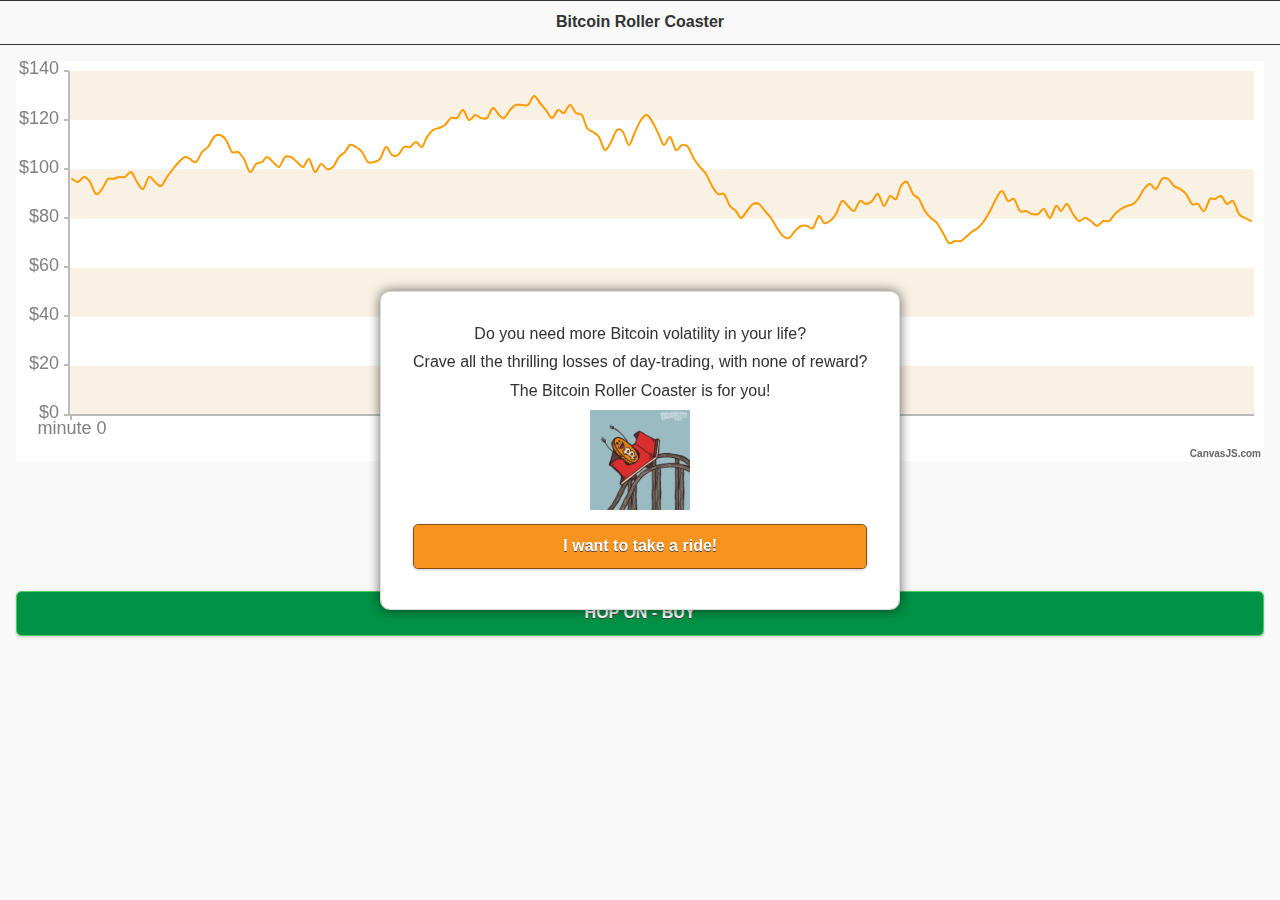
==== index.html @ 0eaff118 "Trying fixes for the page refresh bug" ====
<!DOCTYPE HTML>
<html>
<head>
    <meta charset="utf-8"/>
    <title>Bitcoin Roller Coaster</title>
    <meta name="viewport" content="width=device-width, initial-scale=1">
</head>

<body>

<div data-role="page" id="mainPage">

    <div data-role="header" data-theme="e">
        <h1>Bitcoin Roller Coaster</h1>
    </div>

    <div data-role="main" class="ui-content">
        <div id="chartContainer" style="height: 400px; width: 100%;">
        </div>

        <div id="texts" class="ui-content">
            <p style="text-align:center">
                <font color="gray"><i>You own: </i></font>
                    <font color="green"><strong id="dollars" color="">10000.00 USD</strong></font>
                    <font color="orange"><i id="bitcoins">100.00 BTC</i></font>
            </p>

            <p style="text-align:center">
                <font color="green" id="timeLeft">1000</font> minutes left to trade!
            </p>
        </div>

        <button id="start" data-theme="c">HOP ON - BUY</button>
        <button id="stop" data-theme="b">GET OFF - SELL</button>

        <!--<form class="full-width-slider" id="sliderParent">-->
            <!--<label for="speedSlider" class="ui-hidden-accessible">Speed:</label>-->
            <!--<input type="range" id="speedSlider" data-track-theme="a" data-theme="a" min="1" max="75" value="1">-->
        <!--</form>-->

        <!-- "Popup" intro page - must be on the same page to work in the popup context -->
        <div id="introPage" data-role="popup" data-inline="true" data-position-to="window" data-corners="true"
             data-shadow="true" data-iconshadow="true" class="ui-content" data-transition="slidedown"
             data-dismissible="false">

            <!--<div data-role="header" data-theme="e">-->
                <!--<h1>Welcome to the Bitcoin Roller Coaster!</h1>-->
            <!--</div>-->
            <!-- /header -->

            <div data-role="content" data-theme="d">
                <p style="text-align:center">
                    Do you need more Bitcoin volatility in your life?
                </p>
                <p style="text-align:center" >
                    Crave all the thrilling losses of day-trading, with none of reward?
                </p>
                <p style="text-align:center">
                    The Bitcoin Roller Coaster is for you!
                </p>
                <p style="text-align:center">
                    <img src="images/bitcoin-roller-coaster.gif" alt="To the moon!!! ┗(°0°)┛" height="100px" width="100px" >
                </p>

                <!--<a href="" data-rel="button" data-role="button" data-inline="false" id="introCloseButton">I want to take a ride!</a>-->
                <button data-inline="false" id="introCloseButton">I want to take a ride!</button>
            </div>
            <!-- /content -->
        </div>

        <!-- "Popup" profit page - must be on the same page to work in the popup context -->
        <div id="profitPage" data-role="popup" data-inline="true" data-position-to="window" data-corners="true"
             data-shadow="true" data-iconshadow="true" class="ui-content" data-transition="slidedown"
             data-dismissible="false">

            <div data-role="header" data-theme="e">
                <h1>Profits!</h1>
            </div>
            <!-- /header -->

            <div data-role="content" data-theme="d">
                <p style="text-align:center" id="profit_container">
                    <font color="black" id="profit">0 BTC</font>
                </p>
                <!--<a href="" data-rel="back" data-role="button" data-inline="false" data-icon="back" id="profitCloseButton">I want to ride again!</a>-->
                <button data-inline="false" data-icon="back" id="profitCloseButton">I want to ride again!</button>
            </div>
            <!-- /content -->
        </div>

    </div>
</div>


<link rel="stylesheet" href="assets/jquery-mobile/jquery.mobile-1.4.2.css">
<link rel="stylesheet" href="assets/rollercoaster.css">
<!-- order matters - this css overwrites the previous one -->
<script src="assets/jquery-1.10.2.min.js"></script>
<script src="assets/jquery-mobile/jquery.mobile-1.4.2.min.js"></script>
<script src="assets/canvasjs-1.5.1/canvasjs.min.js"></script>
<!-- <script src="assets/jquery-2.1.1.min.js"></script> -->


<script type="text/javascript">

window.onload = function () {

    $.mobile.popup.prototype.options.history = false;

    var data; // array of dataPoints
    var xVal; // the x coordinate that datapoints will begin at
    var yVal; // the y coordinate that datapoints will begin at
    var updateInterval; // how frequently the chart will be updated (in milliseconds)
    var dataLength; // number of dataPoints visible at any point
    var pointColor; // the color of dataPoints on the chart
    var markerSize; // the size of dataPoints on the chart
    var gameTicks; //number of ticks the game should be played for, equivalent to game duration

    var bitcoins; // Capital in BTC
    var dollars; // Capital in USD
    var usd_per_btc; // How many USD will 1 BTC cost
    var btc_per_usd; // How many BTC will 1 USD cost

    var chart; // the CanvasJS chart

    var introPage = $("#introPage");
    var profitPage = $("#profitPage");

    CanvasJS.addColorSet("bitcoin_colors",
            [//colorSet Array
                "#FF9900"
            ]);

    function updateChart(count) {
        count = count || 1; // count is number of times loop runs to generate random dataPoints.

        var randomNum;
        for (var j = 0; j < count; j++) {
            randomNum = Math.round((Math.random() * 10) - 5);
            yVal = Math.max(yVal + randomNum, 0);
            data.push({
                x: xVal,
                y: yVal,
                color: pointColor,
                markerSize: markerSize
            });
            xVal++;
        }
        if (data.length > dataLength) {
            data.shift();
        }

        chart.render();

        pointColor = 'orange';
        markerSize = 1;
    }


    function exchangeWorth(amount, exchange_rate) {
        return amount * exchange_rate;
    }

    function updateHoldings() {
        if (bitcoins == 0) {
            bitcoins = dollars / usd_per_btc;
            dollars = 0;
        } else if (dollars == 0) {
            dollars = bitcoins * usd_per_btc;
            bitcoins = 0;
        }

        // $("#bitcoins").text(dps[dps.length-1].y)
        $("#bitcoins").text(bitcoins.toFixed(2) + " BTC");
        $("#dollars").text(dollars.toFixed(2) + " USD");
    }


    // Color conversions
    function componentToHex(c) {
        var hex = c.toString(16);
        return hex.length == 1 ? "0" + hex : hex;
    }

    function rgbToHex(r, g, b) {
        return "#" + componentToHex(r) + componentToHex(g) + componentToHex(b);
    }


    // Animations
    function animate(timeLeft) {
        updateChart();

        usd_per_btc = Math.max(data[data.length - 1].y, 0.0001); // dirty dirty hack to avoid infinity values
        btc_per_usd = 1 / usd_per_btc;


        var timeLeftColor = rgbToHex(255 * (1000 - timeLeft) / 1000, 255 * timeLeft / 1000, 0);
        var timeLeftSelector = $("#timeLeft");
        timeLeftSelector.text(timeLeft);
        timeLeftSelector.css('color', timeLeftColor);

        var chartContainer = $("#chartContainer");

        if (timeLeft > 0) {
            setTimeout(function () {
                animate(timeLeft - 1);
            }, updateInterval);
        } else {
            $("#profit").text((dollars + exchangeWorth(bitcoins, usd_per_btc) - 10000) + " USD"); //update profit
            profitPage.popup(); // inits the popup
            profitPage.popup("open"); // opens the popup
        }


    }

    $("#start").on("click", function () {
        pointColor = 'green';
        markerSize = 6;
        updateHoldings();
        $("#start").toggle();
        $("#stop").toggle();
        $("#dollars").toggle();
        $("#bitcoins").toggle();
    });

    $("#stop").on("click", function () {
        pointColor = 'red';
        markerSize = 6;
        updateHoldings();
        $("#start").toggle();
        $("#stop").toggle();
        $("#dollars").toggle();
        $("#bitcoins").toggle();
    });

    $("#introCloseButton").on("click", function () {
        introPage.popup("close");
        introPage.popup("close");
    });
    $("#profitCloseButton").on("click", function () {
        profitPage.popup("close");
//        profitPage.popup("close");
    });



    introPage.bind({
        popupafterclose: function (event, ui) {
            resetGame([], 300, 0, 100, 100, 200, 'orange', 2, 0, 10000, 100);
            startGame(gameTicks);
        }
    });
    profitPage.bind({
        popupafterclose: function (event, ui) {
            resetGame([], 300, 0, 100, 100, 200, 'orange', 2, 0, 10000, 100);
            startGame(gameTicks);
        }
    });

    function startGame(numTicks) {
        updateChart(dataLength);
        animate(numTicks);
    }

    function resetGame(dataParam, gameTicksParam, xValParam, yValParam, updateIntervalParam, dataLengthParam,
                       colorParam, markerSizeParam, bitcoinsParam, dollarsParam, usd_to_btcParam) {

        data = dataParam;
        gameTicks = gameTicksParam;
        xVal = xValParam;
        yVal = yValParam;
        updateInterval = updateIntervalParam;
        dataLength = dataLengthParam;
        pointColor = colorParam;
        markerSize = markerSizeParam;
        bitcoins = bitcoinsParam;
        dollars = dollarsParam;
        usd_per_btc = usd_to_btcParam;
        btc_per_usd = 1 / usd_per_btc;

        chart = new CanvasJS.Chart("chartContainer", {
//        title :{
//           text: "Bitcoin Rollercoaster"
//        },
            creditText: "",
            creditHref: "",
            colorSet: "bitcoin_colors",
            data: [
                {
                    type: "spline",
                    dataPoints: data,
                    toolTipContent: "${y}",
                    lineThickness: 2,
                    markerSize: 2
                }
            ],
            toolTip: {
                animationEnabled: false
            },
            axisX: {
                // title: "Minutes",
                // gridThickness: 1,
                tickLength: 5,
                // prefix: "test"
                interval: 100,
                prefix: "minute "
            },
            axisY: {
                interlacedColor: "#F8F1E4",
                tickLength: 5,
                prefix: "$",
                gridThickness: 0
            }
        });


        $("#stop").hide();
        $("#bitcoins").hide();
        $("#start").show();
        $("#dollars").show();
    }

    introPage.popup(); //inits the popup
    introPage.popup("open"); //opens the popup

    resetGame([], 300, 0, 100, 100, 200, 'orange', 2, 0, 10000, 100);
    updateChart(dataLength);
}
</script>

</body>
</html>
---- assets/rollercoaster.css ----
/*!
* jQuery Mobile 1.4.2
* Git HEAD hash: 9d9a42a27d0c693e8b5569c3a10d771916af5045 <> Date: Fri Feb 28 2014 17:32:01 UTC
* http://jquerymobile.com
*
* Copyright 2010, 2014 jQuery Foundation, Inc. and other contributors
* Released under the MIT license.
* http://jquery.org/license
*
*/

/* Globals */
/* Font
-----------------------------------------------------------------------------------------------------------*/
html {
    font-size: 100%;
}

body,
input,
select,
textarea,
button,
.ui-btn {
    font-size: 1em;
    line-height: 1.3;
    font-family: sans-serif /*{global-font-family}*/;
}

legend,
.ui-input-text input,
.ui-input-search input {
    color: inherit;
    text-shadow: inherit;
}

/* Form labels (overrides font-weight bold in bars, and mini font-size) */
.ui-mobile label,
div.ui-controlgroup-label {
    font-weight: normal;
    font-size: 16px;
}

/* Separators
-----------------------------------------------------------------------------------------------------------*/
/* Field contain separator (< 28em) */
.ui-field-contain {
    border-bottom-color: #828282;
    border-bottom-color: rgba(0, 0, 0, .15);
    border-bottom-width: 1px;
    border-bottom-style: solid;
}

/* Table opt-in classes: strokes between each row, and alternating row stripes */
/* Classes table-stroke and table-stripe are deprecated in 1.4. */
.table-stroke thead th,
.table-stripe thead th,
.table-stripe tbody tr:last-child {
    border-bottom: 1px solid #d6d6d6; /* non-RGBA fallback */
    border-bottom: 1px solid rgba(0, 0, 0, .1);
}

.table-stroke tbody th,
.table-stroke tbody td {
    border-bottom: 1px solid #e6e6e6; /* non-RGBA fallback  */
    border-bottom: 1px solid rgba(0, 0, 0, .05);
}

.table-stripe.table-stroke tbody tr:last-child th,
.table-stripe.table-stroke tbody tr:last-child td {
    border-bottom: 0;
}

.table-stripe tbody tr:nth-child(odd) td,
.table-stripe tbody tr:nth-child(odd) th {
    background-color: #eeeeee; /* non-RGBA fallback  */
    background-color: rgba(0, 0, 0, .04);
}

/* Buttons
-----------------------------------------------------------------------------------------------------------*/
.ui-btn,
label.ui-btn {
    font-weight: bold;
    border-width: 1px;
    border-style: solid;
}

.ui-btn:link {
    text-decoration: none !important;
}

.ui-btn-active {
    cursor: pointer;
}

/* Corner rounding
-----------------------------------------------------------------------------------------------------------*/
/* Class ui-btn-corner-all deprecated in 1.4 */
.ui-corner-all {
    -webkit-border-radius: .6em /*{global-radii-blocks}*/;
    border-radius: .6em /*{global-radii-blocks}*/;
}

/* Buttons */
.ui-btn-corner-all,
.ui-btn.ui-corner-all,
    /* Slider track */
.ui-slider-track.ui-corner-all,
    /* Flipswitch */
.ui-flipswitch.ui-corner-all,
    /* Count bubble */
.ui-li-count {
    -webkit-border-radius: .3125em /*{global-radii-buttons}*/;
    border-radius: .3125em /*{global-radii-buttons}*/;
}

/* Icon-only buttons */
.ui-btn-icon-notext.ui-btn-corner-all,
.ui-btn-icon-notext.ui-corner-all {
    -webkit-border-radius: 1em;
    border-radius: 1em;
}

/* Radius clip workaround for cleaning up corner trapping */
.ui-btn-corner-all,
.ui-corner-all {
    -webkit-background-clip: padding;
    background-clip: padding-box;
}

/* Popup arrow */
.ui-popup.ui-corner-all > .ui-popup-arrow-guide {
    left: .6em /*{global-radii-blocks}*/;
    right: .6em /*{global-radii-blocks}*/;
    top: .6em /*{global-radii-blocks}*/;
    bottom: .6em /*{global-radii-blocks}*/;
}

/* Shadow
-----------------------------------------------------------------------------------------------------------*/
.ui-shadow {
    -webkit-box-shadow: 0 1px 3px /*{global-box-shadow-size}*/ rgba(0, 0, 0, .2) /*{global-box-shadow-color}*/;
    -moz-box-shadow: 0 1px 3px /*{global-box-shadow-size}*/ rgba(0, 0, 0, .2) /*{global-box-shadow-color}*/;
    box-shadow: 0 1px 3px /*{global-box-shadow-size}*/ rgba(0, 0, 0, .2) /*{global-box-shadow-color}*/;
}

.ui-shadow-inset {
    -webkit-box-shadow: inset 0 1px 3px /*{global-box-shadow-size}*/ rgba(0, 0, 0, .2) /*{global-box-shadow-color}*/;
    -moz-box-shadow: inset 0 1px 3px /*{global-box-shadow-size}*/ rgba(0, 0, 0, .2) /*{global-box-shadow-color}*/;
    box-shadow: inset 0 1px 3px /*{global-box-shadow-size}*/ rgba(0, 0, 0, .2) /*{global-box-shadow-color}*/;
}

.ui-overlay-shadow {
    -webkit-box-shadow: 0 0 12px rgba(0, 0, 0, .6);
    -moz-box-shadow: 0 0 12px rgba(0, 0, 0, .6);
    box-shadow: 0 0 12px rgba(0, 0, 0, .6);
}

/* Icons
-----------------------------------------------------------------------------------------------------------*/
.ui-btn-icon-left:after,
.ui-btn-icon-right:after,
.ui-btn-icon-top:after,
.ui-btn-icon-bottom:after,
.ui-btn-icon-notext:after {
    background-color: #666666 /*{global-icon-color}*/;
    background-color: rgba(0, 0, 0, .3) /*{global-icon-disc}*/;
    background-position: center center;
    background-repeat: no-repeat;
    -webkit-border-radius: 1em;
    border-radius: 1em;
}

/* Alt icons */
.ui-alt-icon.ui-btn:after,
.ui-alt-icon .ui-btn:after,
html .ui-alt-icon.ui-checkbox-off:after,
html .ui-alt-icon.ui-radio-off:after,
html .ui-alt-icon .ui-checkbox-off:after,
html .ui-alt-icon .ui-radio-off:after {
    background-color: #666666 /*{global-icon-color}*/;
    background-color: rgba(0, 0, 0, .15);
}

/* No disc */
.ui-nodisc-icon.ui-btn:after,
.ui-nodisc-icon .ui-btn:after {
    background-color: transparent;
}

/* Icon shadow */
.ui-shadow-icon.ui-btn:after,
.ui-shadow-icon .ui-btn:after {
    -webkit-box-shadow: 0 1px 0 rgba(255, 255, 255, .3) /*{global-icon-shadow}*/;
    -moz-box-shadow: 0 1px 0 rgba(255, 255, 255, .3) /*{global-icon-shadow}*/;
    box-shadow: 0 1px 0 rgba(255, 255, 255, .3) /*{global-icon-shadow}*/;
}

/* Checkbox and radio */
.ui-btn.ui-checkbox-off:after,
.ui-btn.ui-checkbox-on:after,
.ui-btn.ui-radio-off:after,
.ui-btn.ui-radio-on:after {
    display: block;
    width: 18px;
    height: 18px;
    margin: -9px 2px 0 2px;
}

.ui-checkbox-off:after,
.ui-btn.ui-radio-off:after {
    filter: Alpha(Opacity=30);
    opacity: .3;
}

.ui-btn.ui-checkbox-off:after,
.ui-btn.ui-checkbox-on:after {
    -webkit-border-radius: .1875em;
    border-radius: .1875em;
}

.ui-radio .ui-btn.ui-radio-on:after {
    background-image: none;
    background-color: #fff;
    width: 8px;
    height: 8px;
    border-width: 5px;
    border-style: solid;
}

.ui-alt-icon.ui-btn.ui-radio-on:after,
.ui-alt-icon .ui-btn.ui-radio-on:after {
    background-color: #000;
}

/* Loader */
.ui-icon-loading {
    background: url("images/ajax-loader.gif");
    background-size: 2.875em 2.875em;
}

/* Swatches */
/* A
-----------------------------------------------------------------------------------------------------------*/
/* Bar: Toolbars, dividers, slider track */
.ui-bar-a,
.ui-page-theme-a .ui-bar-inherit,
html .ui-bar-a .ui-bar-inherit,
html .ui-body-a .ui-bar-inherit,
html body .ui-group-theme-a .ui-bar-inherit {
    background-color: #e9e9e9 /*{a-bar-background-color}*/;
    border-color: #dddddd /*{a-bar-border}*/;
    color: #333333 /*{a-bar-color}*/;
    text-shadow: 0 /*{a-bar-shadow-x}*/ 1px /*{a-bar-shadow-y}*/ 0 /*{a-bar-shadow-radius}*/ #eeeeee /*{a-bar-shadow-color}*/;
    font-weight: bold;
}

.ui-bar-a {
    border-width: 1px;
    border-style: solid;
}

/* Page and overlay */
.ui-overlay-a,
.ui-page-theme-a,
.ui-page-theme-a .ui-panel-wrapper {
    background-color: #f9f9f9 /*{a-page-background-color}*/;
    border-color: #bbbbbb /*{a-page-border}*/;
    color: #333333 /*{a-page-color}*/;
    text-shadow: 0 /*{a-page-shadow-x}*/ 1px /*{a-page-shadow-y}*/ 0 /*{a-page-shadow-radius}*/ #f3f3f3 /*{a-page-shadow-color}*/;
}

/* Body: Read-only lists, text inputs, collapsible content */
.ui-body-a,
.ui-page-theme-a .ui-body-inherit,
html .ui-bar-a .ui-body-inherit,
html .ui-body-a .ui-body-inherit,
html body .ui-group-theme-a .ui-body-inherit,
html .ui-panel-page-container-a {
    background-color: #ffffff /*{a-body-background-color}*/;
    border-color: #dddddd /*{a-body-border}*/;
    color: #333333 /*{a-body-color}*/;
    text-shadow: 0 /*{a-body-shadow-x}*/ 1px /*{a-body-shadow-y}*/ 0 /*{a-body-shadow-radius}*/ #f3f3f3 /*{a-body-shadow-color}*/;
}

.ui-body-a {
    border-width: 1px;
    border-style: solid;
}

/* Links */
.ui-page-theme-a a,
html .ui-bar-a a,
html .ui-body-a a,
html body .ui-group-theme-a a {
    color: #3388cc /*{a-link-color}*/;
    font-weight: bold;
}

.ui-page-theme-a a:visited,
html .ui-bar-a a:visited,
html .ui-body-a a:visited,
html body .ui-group-theme-a a:visited {
    color: #3388cc /*{a-link-visited}*/;
}

.ui-page-theme-a a:hover,
html .ui-bar-a a:hover,
html .ui-body-a a:hover,
html body .ui-group-theme-a a:hover {
    color: #005599 /*{a-link-hover}*/;
}

.ui-page-theme-a a:active,
html .ui-bar-a a:active,
html .ui-body-a a:active,
html body .ui-group-theme-a a:active {
    color: #005599 /*{a-link-active}*/;
}

/* Button up */
.ui-page-theme-a .ui-btn,
html .ui-bar-a .ui-btn,
html .ui-body-a .ui-btn,
html body .ui-group-theme-a .ui-btn,
html head + body .ui-btn.ui-btn-a,
    /* Button visited */
.ui-page-theme-a .ui-btn:visited,
html .ui-bar-a .ui-btn:visited,
html .ui-body-a .ui-btn:visited,
html body .ui-group-theme-a .ui-btn:visited,
html head + body .ui-btn.ui-btn-a:visited {
    background-color: #f7931e /*{a-bup-background-color}*/;
    border-color: #875010 /*{a-bup-border}*/;
    color: #ffffff /*{a-bup-color}*/;
    text-shadow: 0 /*{a-bup-shadow-x}*/ 1px /*{a-bup-shadow-y}*/ 0 /*{a-bup-shadow-radius}*/ #444444 /*{a-bup-shadow-color}*/;
}

/* Button hover */
.ui-page-theme-a .ui-btn:hover,
html .ui-bar-a .ui-btn:hover,
html .ui-body-a .ui-btn:hover,
html body .ui-group-theme-a .ui-btn:hover,
html head + body .ui-btn.ui-btn-a:hover {
    background-color: #FFa922 /*{a-bhover-background-color}*/;
    border-color: #8c5c12 /*{a-bhover-border}*/;
    color: #ffffff /*{a-bhover-color}*/;
    text-shadow: 0 /*{a-bhover-shadow-x}*/ 1px /*{a-bhover-shadow-y}*/ 0 /*{a-bhover-shadow-radius}*/ #444444 /*{a-bhover-shadow-color}*/;
}

/* Button down */
.ui-page-theme-a .ui-btn:active,
html .ui-bar-a .ui-btn:active,
html .ui-body-a .ui-btn:active,
html body .ui-group-theme-a .ui-btn:active,
html head + body .ui-btn.ui-btn-a:active {
    background-color: #FFa922 /*{a-bdown-background-color}*/;
    border-color: #8c5c12 /*{a-bdown-border}*/;
    color: #000000 /*{a-bdown-color}*/;
    text-shadow: 0 /*{a-bdown-shadow-x}*/ 1px /*{a-bdown-shadow-y}*/ 0 /*{a-bdown-shadow-radius}*/ #eeeeee /*{a-bdown-shadow-color}*/;
}

/* Active button */
.ui-page-theme-a .ui-btn.ui-btn-active,
html .ui-bar-a .ui-btn.ui-btn-active,
html .ui-body-a .ui-btn.ui-btn-active,
html body .ui-group-theme-a .ui-btn.ui-btn-active,
html head + body .ui-btn.ui-btn-a.ui-btn-active,
    /* Active checkbox icon */
.ui-page-theme-a .ui-checkbox-on:after,
html .ui-bar-a .ui-checkbox-on:after,
html .ui-body-a .ui-checkbox-on:after,
html body .ui-group-theme-a .ui-checkbox-on:after,
.ui-btn.ui-checkbox-on.ui-btn-a:after,
    /* Active flipswitch background */
.ui-page-theme-a .ui-flipswitch-active,
html .ui-bar-a .ui-flipswitch-active,
html .ui-body-a .ui-flipswitch-active,
html body .ui-group-theme-a .ui-flipswitch-active,
html body .ui-flipswitch.ui-bar-a.ui-flipswitch-active,
    /* Active slider track */
.ui-page-theme-a .ui-slider-track .ui-btn-active,
html .ui-bar-a .ui-slider-track .ui-btn-active,
html .ui-body-a .ui-slider-track .ui-btn-active,
html body .ui-group-theme-a .ui-slider-track .ui-btn-active,
html body div.ui-slider-track.ui-body-a .ui-btn-active {
    background-color: #3388cc /*{a-active-background-color}*/;
    border-color: #3388cc /*{a-active-border}*/;
    color: #ffffff /*{a-active-color}*/;
    text-shadow: 0 /*{a-active-shadow-x}*/ 1px /*{a-active-shadow-y}*/ 0 /*{a-active-shadow-radius}*/ #005599 /*{a-active-shadow-color}*/;
}

/* Active radio button icon */
.ui-page-theme-a .ui-radio-on:after,
html .ui-bar-a .ui-radio-on:after,
html .ui-body-a .ui-radio-on:after,
html body .ui-group-theme-a .ui-radio-on:after,
.ui-btn.ui-radio-on.ui-btn-a:after {
    border-color: #3388cc /*{a-active-background-color}*/;
}

/* Focus */
.ui-page-theme-a .ui-btn:focus,
html .ui-bar-a .ui-btn:focus,
html .ui-body-a .ui-btn:focus,
html body .ui-group-theme-a .ui-btn:focus,
html head + body .ui-btn.ui-btn-a:focus,
    /* Focus buttons and text inputs with div wrap */
.ui-page-theme-a .ui-focus,
html .ui-bar-a .ui-focus,
html .ui-body-a .ui-focus,
html body .ui-group-theme-a .ui-focus,
html head + body .ui-btn-a.ui-focus,
html head + body .ui-body-a.ui-focus {
    -webkit-box-shadow: 0 0 12px #3388cc /*{a-active-background-color}*/;
    -moz-box-shadow: 0 0 12px #3388cc /*{a-active-background-color}*/;
    box-shadow: 0 0 12px #3388cc /*{a-active-background-color}*/;
}

/* B
-----------------------------------------------------------------------------------------------------------*/
/* Bar: Toolbars, dividers, slider track */
.ui-bar-b,
.ui-page-theme-b .ui-bar-inherit,
html .ui-bar-b .ui-bar-inherit,
html .ui-body-b .ui-bar-inherit,
html body .ui-group-theme-b .ui-bar-inherit {
    background-color: #e9e9e9 /*{b-bar-background-color}*/;
    border-color: #dddddd /*{b-bar-border}*/;
    color: #333333 /*{b-bar-color}*/;
    text-shadow: 0 /*{b-bar-shadow-x}*/ 1px /*{b-bar-shadow-y}*/ 0 /*{b-bar-shadow-radius}*/ #eeeeee /*{b-bar-shadow-color}*/;
    font-weight: bold;
}

.ui-bar-b {
    border-width: 1px;
    border-style: solid;
}

/* Page and overlay */
.ui-overlay-b,
.ui-page-theme-b,
.ui-page-theme-b .ui-panel-wrapper {
    background-color: #f9f9f9 /*{b-page-background-color}*/;
    border-color: #bbbbbb /*{b-page-border}*/;
    color: #333333 /*{b-page-color}*/;
    text-shadow: 0 /*{b-page-shadow-x}*/ 1px /*{b-page-shadow-y}*/ 0 /*{b-page-shadow-radius}*/ #f3f3f3 /*{b-page-shadow-color}*/;
}

/* Body: Read-only lists, text inputs, collapsible content */
.ui-body-b,
.ui-page-theme-b .ui-body-inherit,
html .ui-bar-b .ui-body-inherit,
html .ui-body-b .ui-body-inherit,
html body .ui-group-theme-b .ui-body-inherit,
html .ui-panel-page-container-b {
    background-color: #ffffff /*{b-body-background-color}*/;
    border-color: #dddddd /*{b-body-border}*/;
    color: #333333 /*{b-body-color}*/;
    text-shadow: 0 /*{b-body-shadow-x}*/ 1px /*{b-body-shadow-y}*/ 0 /*{b-body-shadow-radius}*/ #f3f3f3 /*{b-body-shadow-color}*/;
}

.ui-body-b {
    border-width: 1px;
    border-style: solid;
}

/* Links */
.ui-page-theme-b a,
html .ui-bar-b a,
html .ui-body-b a,
html body .ui-group-theme-b a {
    color: #3388cc /*{b-link-color}*/;
    font-weight: bold;
}

.ui-page-theme-b a:visited,
html .ui-bar-b a:visited,
html .ui-body-b a:visited,
html body .ui-group-theme-b a:visited {
    color: #3388cc /*{b-link-visited}*/;
}

.ui-page-theme-b a:hover,
html .ui-bar-b a:hover,
html .ui-body-b a:hover,
html body .ui-group-theme-b a:hover {
    color: #005599 /*{b-link-hover}*/;
}

.ui-page-theme-b a:active,
html .ui-bar-b a:active,
html .ui-body-b a:active,
html body .ui-group-theme-b a:active {
    color: #005599 /*{b-link-active}*/;
}

/* Button up */
.ui-page-theme-b .ui-btn,
html .ui-bar-b .ui-btn,
html .ui-body-b .ui-btn,
html body .ui-group-theme-b .ui-btn,
html head + body .ui-btn.ui-btn-b,
    /* Button visited */
.ui-page-theme-b .ui-btn:visited,
html .ui-bar-b .ui-btn:visited,
html .ui-body-b .ui-btn:visited,
html body .ui-group-theme-b .ui-btn:visited,
html head + body .ui-btn.ui-btn-b:visited {
    background-color: #ed1c24 /*{b-bup-background-color}*/;
    border-color: #820f13 /*{b-bup-border}*/;
    color: #ffffff /*{b-bup-color}*/;
    text-shadow: 0 /*{b-bup-shadow-x}*/ 1px /*{b-bup-shadow-y}*/ 0 /*{b-bup-shadow-radius}*/ #444444 /*{b-bup-shadow-color}*/;
}

/* Button hover */
.ui-page-theme-b .ui-btn:hover,
html .ui-bar-b .ui-btn:hover,
html .ui-body-b .ui-btn:hover,
html body .ui-group-theme-b .ui-btn:hover,
html head + body .ui-btn.ui-btn-b:hover {
    background-color: #FF2029 /*{b-bhover-background-color}*/;
    border-color: #8c1116 /*{b-bhover-border}*/;
    color: #ffffff /*{b-bhover-color}*/;
    text-shadow: 0 /*{b-bhover-shadow-x}*/ 1px /*{b-bhover-shadow-y}*/ 0 /*{b-bhover-shadow-radius}*/ #444444 /*{b-bhover-shadow-color}*/;
}

/* Button down */
.ui-page-theme-b .ui-btn:active,
html .ui-bar-b .ui-btn:active,
html .ui-body-b .ui-btn:active,
html body .ui-group-theme-b .ui-btn:active,
html head + body .ui-btn.ui-btn-b:active {
    background-color: #FF2029 /*{b-bdown-background-color}*/;
    border-color: #8c1116 /*{b-bdown-border}*/;
    color: #ffffff /*{b-bdown-color}*/;
    text-shadow: 0 /*{b-bdown-shadow-x}*/ 1px /*{b-bdown-shadow-y}*/ 0 /*{b-bdown-shadow-radius}*/ #444444 /*{b-bdown-shadow-color}*/;
}

/* Active button */
.ui-page-theme-b .ui-btn.ui-btn-active,
html .ui-bar-b .ui-btn.ui-btn-active,
html .ui-body-b .ui-btn.ui-btn-active,
html body .ui-group-theme-b .ui-btn.ui-btn-active,
html head + body .ui-btn.ui-btn-b.ui-btn-active,
    /* Active checkbox icon */
.ui-page-theme-b .ui-checkbox-on:after,
html .ui-bar-b .ui-checkbox-on:after,
html .ui-body-b .ui-checkbox-on:after,
html body .ui-group-theme-b .ui-checkbox-on:after,
.ui-btn.ui-checkbox-on.ui-btn-b:after,
    /* Active flipswitch background */
.ui-page-theme-b .ui-flipswitch-active,
html .ui-bar-b .ui-flipswitch-active,
html .ui-body-b .ui-flipswitch-active,
html body .ui-group-theme-b .ui-flipswitch-active,
html body .ui-flipswitch.ui-bar-b.ui-flipswitch-active,
    /* Active slider track */
.ui-page-theme-b .ui-slider-track .ui-btn-active,
html .ui-bar-b .ui-slider-track .ui-btn-active,
html .ui-body-b .ui-slider-track .ui-btn-active,
html body .ui-group-theme-b .ui-slider-track .ui-btn-active,
html body div.ui-slider-track.ui-body-b .ui-btn-active {
    background-color: #3388cc /*{b-active-background-color}*/;
    border-color: #3388cc /*{b-active-border}*/;
    color: #ffffff /*{b-active-color}*/;
    text-shadow: 0 /*{b-active-shadow-x}*/ 1px /*{b-active-shadow-y}*/ 0 /*{b-active-shadow-radius}*/ #005599 /*{b-active-shadow-color}*/;
}

/* Active radio button icon */
.ui-page-theme-b .ui-radio-on:after,
html .ui-bar-b .ui-radio-on:after,
html .ui-body-b .ui-radio-on:after,
html body .ui-group-theme-b .ui-radio-on:after,
.ui-btn.ui-radio-on.ui-btn-b:after {
    border-color: #3388cc /*{b-active-background-color}*/;
}

/* Focus */
.ui-page-theme-b .ui-btn:focus,
html .ui-bar-b .ui-btn:focus,
html .ui-body-b .ui-btn:focus,
html body .ui-group-theme-b .ui-btn:focus,
html head + body .ui-btn.ui-btn-b:focus,
    /* Focus buttons and text inputs with div wrap */
.ui-page-theme-b .ui-focus,
html .ui-bar-b .ui-focus,
html .ui-body-b .ui-focus,
html body .ui-group-theme-b .ui-focus,
html head + body .ui-btn-b.ui-focus,
html head + body .ui-body-b.ui-focus {
    -webkit-box-shadow: 0 0 12px #3388cc /*{b-active-background-color}*/;
    -moz-box-shadow: 0 0 12px #3388cc /*{b-active-background-color}*/;
    box-shadow: 0 0 12px #3388cc /*{b-active-background-color}*/;
}

/* C
-----------------------------------------------------------------------------------------------------------*/
/* Bar: Toolbars, dividers, slider track */
.ui-bar-c,
.ui-page-theme-c .ui-bar-inherit,
html .ui-bar-c .ui-bar-inherit,
html .ui-body-c .ui-bar-inherit,
html body .ui-group-theme-c .ui-bar-inherit {
    background-color: #e9e9e9 /*{c-bar-background-color}*/;
    border-color: #dddddd /*{c-bar-border}*/;
    color: #333333 /*{c-bar-color}*/;
    text-shadow: 0 /*{c-bar-shadow-x}*/ 1px /*{c-bar-shadow-y}*/ 0 /*{c-bar-shadow-radius}*/ #eeeeee /*{c-bar-shadow-color}*/;
    font-weight: bold;
}

.ui-bar-c {
    border-width: 1px;
    border-style: solid;
}

/* Page and overlay */
.ui-overlay-c,
.ui-page-theme-c,
.ui-page-theme-c .ui-panel-wrapper {
    background-color: #f9f9f9 /*{c-page-background-color}*/;
    border-color: #bbbbbb /*{c-page-border}*/;
    color: #333333 /*{c-page-color}*/;
    text-shadow: 0 /*{c-page-shadow-x}*/ 1px /*{c-page-shadow-y}*/ 0 /*{c-page-shadow-radius}*/ #f3f3f3 /*{c-page-shadow-color}*/;
}

/* Body: Read-only lists, text inputs, collapsible content */
.ui-body-c,
.ui-page-theme-c .ui-body-inherit,
html .ui-bar-c .ui-body-inherit,
html .ui-body-c .ui-body-inherit,
html body .ui-group-theme-c .ui-body-inherit,
html .ui-panel-page-container-c {
    background-color: #ffffff /*{c-body-background-color}*/;
    border-color: #dddddd /*{c-body-border}*/;
    color: #333333 /*{c-body-color}*/;
    text-shadow: 0 /*{c-body-shadow-x}*/ 1px /*{c-body-shadow-y}*/ 0 /*{c-body-shadow-radius}*/ #f3f3f3 /*{c-body-shadow-color}*/;
}

.ui-body-c {
    border-width: 1px;
    border-style: solid;
}

/* Links */
.ui-page-theme-c a,
html .ui-bar-c a,
html .ui-body-c a,
html body .ui-group-theme-c a {
    color: #3388cc /*{c-link-color}*/;
    font-weight: bold;
}

.ui-page-theme-c a:visited,
html .ui-bar-c a:visited,
html .ui-body-c a:visited,
html body .ui-group-theme-c a:visited {
    color: #3388cc /*{c-link-visited}*/;
}

.ui-page-theme-c a:hover,
html .ui-bar-c a:hover,
html .ui-body-c a:hover,
html body .ui-group-theme-c a:hover {
    color: #005599 /*{c-link-hover}*/;
}

.ui-page-theme-c a:active,
html .ui-bar-c a:active,
html .ui-body-c a:active,
html body .ui-group-theme-c a:active {
    color: #005599 /*{c-link-active}*/;
}

/* Button up */
.ui-page-theme-c .ui-btn,
html .ui-bar-c .ui-btn,
html .ui-body-c .ui-btn,
html body .ui-group-theme-c .ui-btn,
html head + body .ui-btn.ui-btn-c,
    /* Button visited */
.ui-page-theme-c .ui-btn:visited,
html .ui-bar-c .ui-btn:visited,
html .ui-body-c .ui-btn:visited,
html body .ui-group-theme-c .ui-btn:visited,
html head + body .ui-btn.ui-btn-c:visited {
    background-color: #009245 /*{c-bup-background-color}*/;
    border-color: #54cc60 /*{c-bup-border}*/;
    color: #ffffff /*{c-bup-color}*/;
    text-shadow: 0 /*{c-bup-shadow-x}*/ 1px /*{c-bup-shadow-y}*/ 0 /*{c-bup-shadow-radius}*/ #444444 /*{c-bup-shadow-color}*/;
}

/* Button hover */
.ui-page-theme-c .ui-btn:hover,
html .ui-bar-c .ui-btn:hover,
html .ui-body-c .ui-btn:hover,
html body .ui-group-theme-c .ui-btn:hover,
html head + body .ui-btn.ui-btn-c:hover {
    background-color: #45a74f /*{c-bhover-background-color}*/;
    border-color: #60e96e /*{c-bhover-border}*/;
    color: #ffffff /*{c-bhover-color}*/;
    text-shadow: 0 /*{c-bhover-shadow-x}*/ 1px /*{c-bhover-shadow-y}*/ 0 /*{c-bhover-shadow-radius}*/ #444444 /*{c-bhover-shadow-color}*/;
}

/* Button down */
.ui-page-theme-c .ui-btn:active,
html .ui-bar-c .ui-btn:active,
html .ui-body-c .ui-btn:active,
html body .ui-group-theme-c .ui-btn:active,
html head + body .ui-btn.ui-btn-c:active {
    background-color: #45a74f /*{c-bdown-background-color}*/;
    border-color: #255b2b /*{c-bdown-border}*/;
    color: #ffffff /*{c-bdown-color}*/;
    text-shadow: 0 /*{c-bdown-shadow-x}*/ 1px /*{c-bdown-shadow-y}*/ 0 /*{c-bdown-shadow-radius}*/ #444444 /*{c-bdown-shadow-color}*/;
}

/* Active button */
.ui-page-theme-c .ui-btn.ui-btn-active,
html .ui-bar-c .ui-btn.ui-btn-active,
html .ui-body-c .ui-btn.ui-btn-active,
html body .ui-group-theme-c .ui-btn.ui-btn-active,
html head + body .ui-btn.ui-btn-c.ui-btn-active,
    /* Active checkbox icon */
.ui-page-theme-c .ui-checkbox-on:after,
html .ui-bar-c .ui-checkbox-on:after,
html .ui-body-c .ui-checkbox-on:after,
html body .ui-group-theme-c .ui-checkbox-on:after,
.ui-btn.ui-checkbox-on.ui-btn-c:after,
    /* Active flipswitch background */
.ui-page-theme-c .ui-flipswitch-active,
html .ui-bar-c .ui-flipswitch-active,
html .ui-body-c .ui-flipswitch-active,
html body .ui-group-theme-c .ui-flipswitch-active,
html body .ui-flipswitch.ui-bar-c.ui-flipswitch-active,
    /* Active slider track */
.ui-page-theme-c .ui-slider-track .ui-btn-active,
html .ui-bar-c .ui-slider-track .ui-btn-active,
html .ui-body-c .ui-slider-track .ui-btn-active,
html body .ui-group-theme-c .ui-slider-track .ui-btn-active,
html body div.ui-slider-track.ui-body-c .ui-btn-active {
    background-color: #3388cc /*{c-active-background-color}*/;
    border-color: #3388cc /*{c-active-border}*/;
    color: #ffffff /*{c-active-color}*/;
    text-shadow: 0 /*{c-active-shadow-x}*/ 1px /*{c-active-shadow-y}*/ 0 /*{c-active-shadow-radius}*/ #005599 /*{c-active-shadow-color}*/;
}

/* Active radio button icon */
.ui-page-theme-c .ui-radio-on:after,
html .ui-bar-c .ui-radio-on:after,
html .ui-body-c .ui-radio-on:after,
html body .ui-group-theme-c .ui-radio-on:after,
.ui-btn.ui-radio-on.ui-btn-c:after {
    border-color: #3388cc /*{c-active-background-color}*/;
}

/* Focus */
.ui-page-theme-c .ui-btn:focus,
html .ui-bar-c .ui-btn:focus,
html .ui-body-c .ui-btn:focus,
html body .ui-group-theme-c .ui-btn:focus,
html head + body .ui-btn.ui-btn-c:focus,
    /* Focus buttons and text inputs with div wrap */
.ui-page-theme-c .ui-focus,
html .ui-bar-c .ui-focus,
html .ui-body-c .ui-focus,
html body .ui-group-theme-c .ui-focus,
html head + body .ui-btn-c.ui-focus,
html head + body .ui-body-c.ui-focus {
    -webkit-box-shadow: 0 0 12px #3388cc /*{c-active-background-color}*/;
    -moz-box-shadow: 0 0 12px #3388cc /*{c-active-background-color}*/;
    box-shadow: 0 0 12px #3388cc /*{c-active-background-color}*/;
}

/* Structure */
/* Disabled
-----------------------------------------------------------------------------------------------------------*/
/* Class ui-disabled deprecated in 1.4. :disabled not supported by IE8 so we use [disabled] */
.ui-disabled,
.ui-state-disabled,
button[disabled],
.ui-select .ui-btn.ui-state-disabled {
    filter: Alpha(Opacity=30);
    opacity: .3;
    cursor: default !important;
    pointer-events: none;
}

/* Focus state outline
-----------------------------------------------------------------------------------------------------------*/
.ui-btn:focus,
.ui-btn.ui-focus {
    outline: 0;
}

/* Unset box-shadow in browsers that don't do it right */
.ui-noboxshadow .ui-shadow,
.ui-noboxshadow .ui-shadow-inset,
.ui-noboxshadow .ui-overlay-shadow,
.ui-noboxshadow .ui-shadow-icon.ui-btn:after,
.ui-noboxshadow .ui-shadow-icon .ui-btn:after,
.ui-noboxshadow .ui-focus,
.ui-noboxshadow .ui-btn:focus,
.ui-noboxshadow input:focus,
.ui-noboxshadow .ui-panel {
    -webkit-box-shadow: none !important;
    -moz-box-shadow: none !important;
    box-shadow: none !important;
}

.ui-noboxshadow .ui-btn:focus,
.ui-noboxshadow .ui-focus {
    outline-width: 1px;
    outline-style: auto;
}
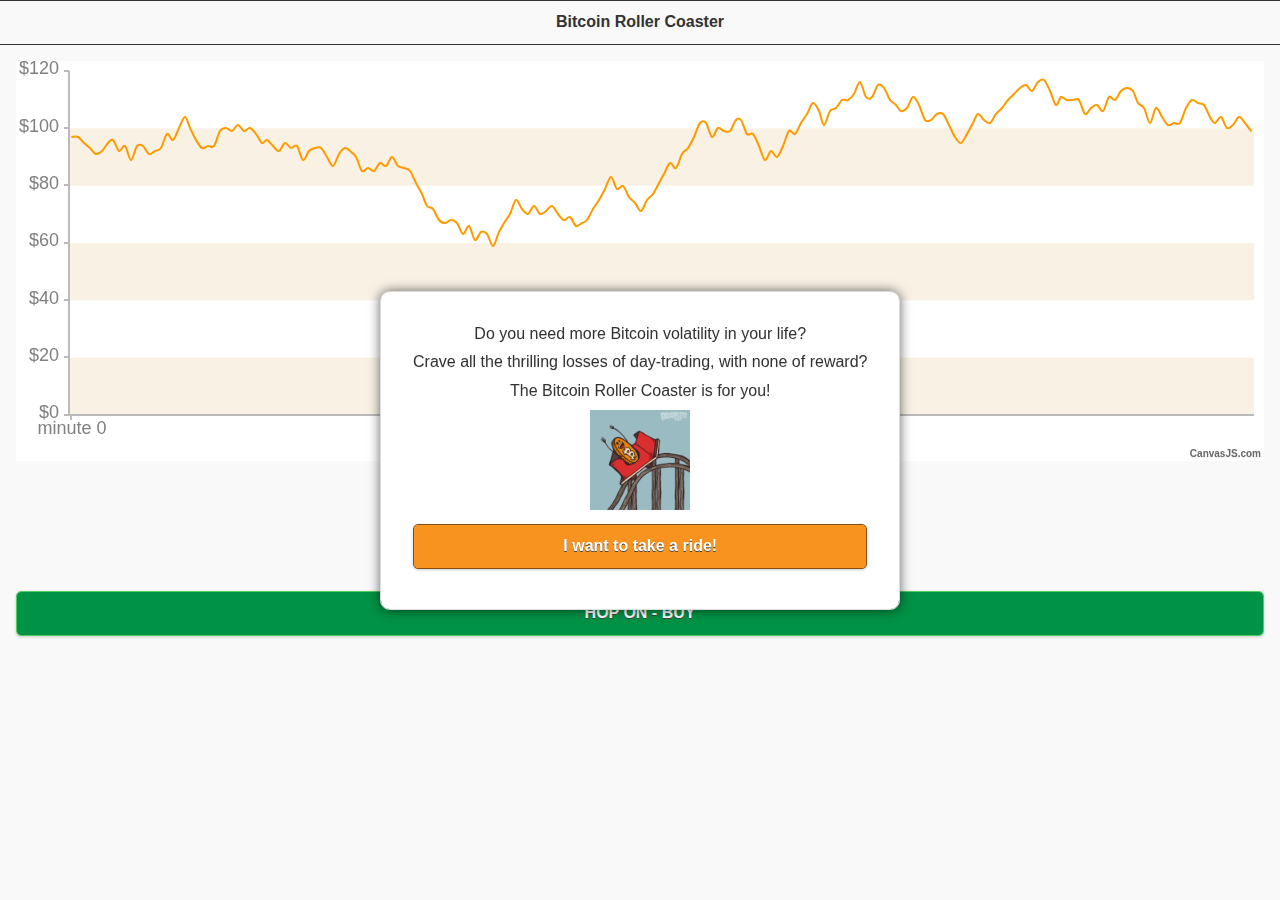
==== commit 9a7d6a5e: "Another potential fix..." ====
--- a/index.html
+++ b/index.html
@@ -252,11 +252,25 @@
             startGame(gameTicks);
         }
     });
+    introPage.on('popupafteropen', function () {
+        $(this).one('popupafterclose', function () {
+            $(window).one('navigate.popup', function (e) {
+                e.preventDefault();
+            });
+        });
+    });
     profitPage.bind({
         popupafterclose: function (event, ui) {
             resetGame([], 300, 0, 100, 100, 200, 'orange', 2, 0, 10000, 100);
             startGame(gameTicks);
         }
+    });
+    profitPage.on('popupafteropen', function () {
+        $(this).one('popupafterclose', function () {
+            $(window).one('navigate.popup', function (e) {
+                e.preventDefault();
+            });
+        });
     });
 
     function startGame(numTicks) {
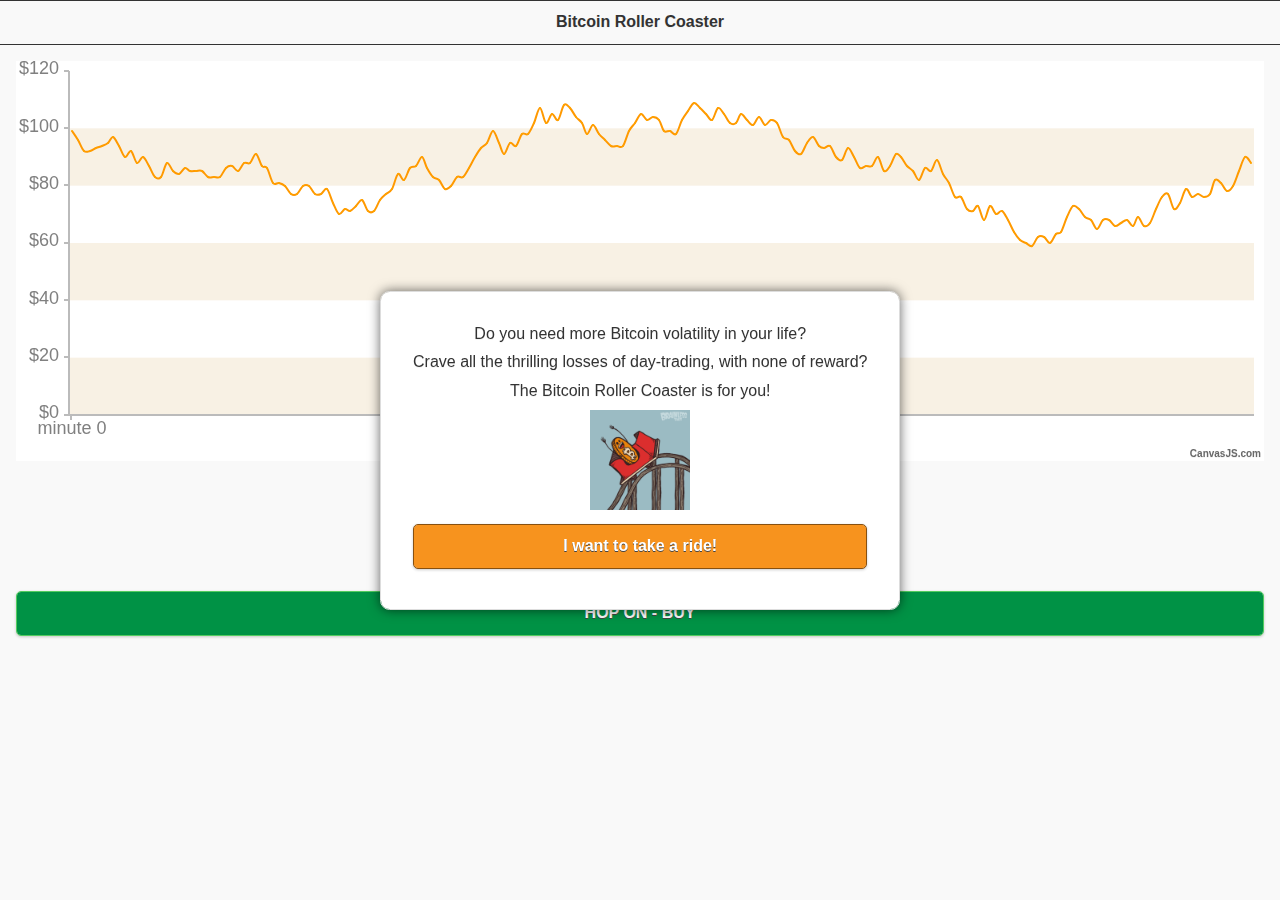
==== commit 3b6a2d79: "More potential fixes...." ====
--- a/index.html
+++ b/index.html
@@ -104,8 +104,6 @@
 <script type="text/javascript">
 
 window.onload = function () {
-
-    $.mobile.popup.prototype.options.history = false;
 
     var data; // array of dataPoints
     var xVal; // the x coordinate that datapoints will begin at
@@ -125,6 +123,9 @@
 
     var introPage = $("#introPage");
     var profitPage = $("#profitPage");
+    introPage.popup({ history: false });
+    profitPage.popup({ history: false });
+    $.mobile.popup.prototype.options.history = false;
 
     CanvasJS.addColorSet("bitcoin_colors",
             [//colorSet Array
@@ -252,26 +253,13 @@
             startGame(gameTicks);
         }
     });
-    introPage.on('popupafteropen', function () {
-        $(this).one('popupafterclose', function () {
-            $(window).one('navigate.popup', function (e) {
-                e.preventDefault();
-            });
-        });
-    });
     profitPage.bind({
         popupafterclose: function (event, ui) {
             resetGame([], 300, 0, 100, 100, 200, 'orange', 2, 0, 10000, 100);
             startGame(gameTicks);
         }
     });
-    profitPage.on('popupafteropen', function () {
-        $(this).one('popupafterclose', function () {
-            $(window).one('navigate.popup', function (e) {
-                e.preventDefault();
-            });
-        });
-    });
+
 
     function startGame(numTicks) {
         updateChart(dataLength);
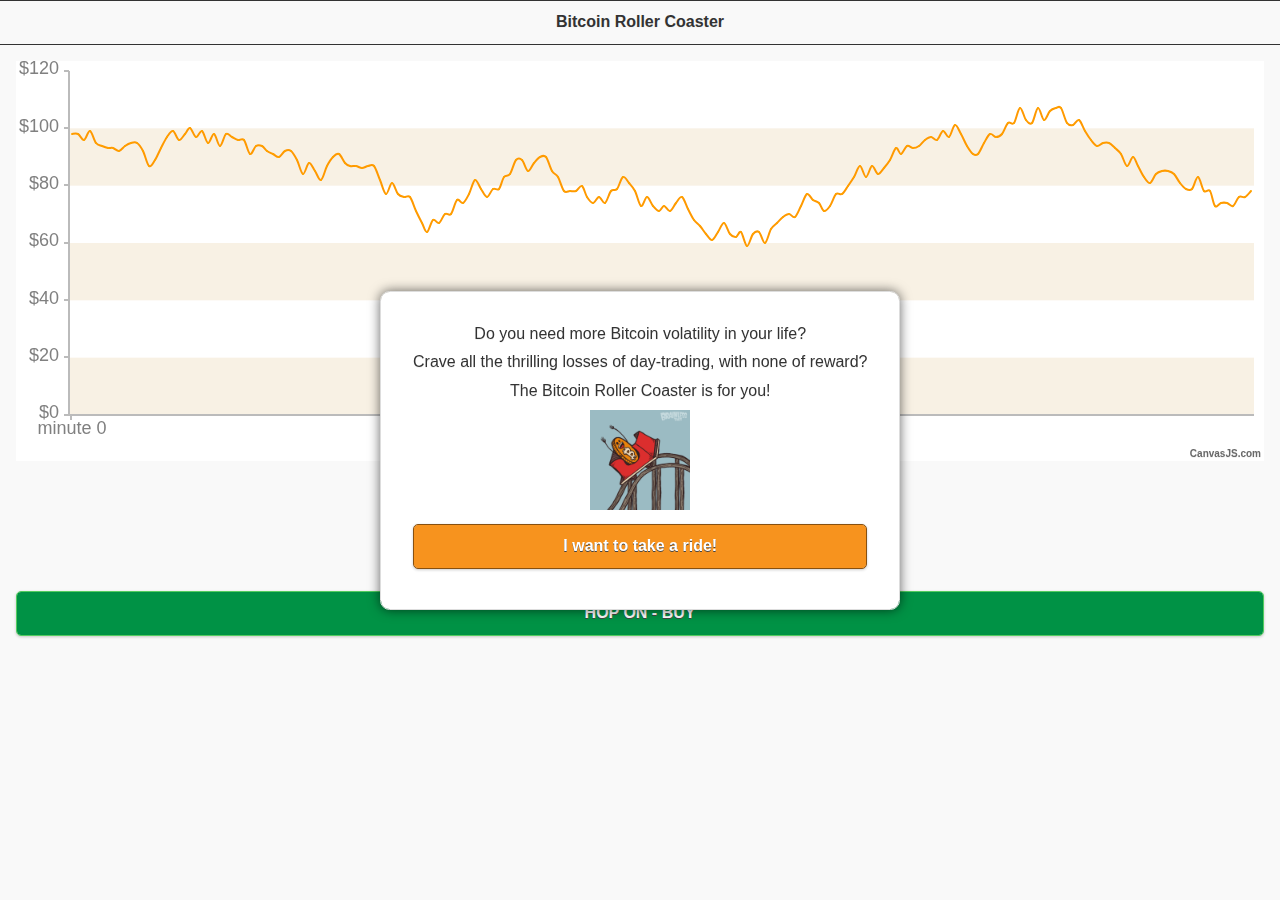
==== commit 5e3c08e1: "Fixed bug to updated our asset display on game end" ====
--- a/index.html
+++ b/index.html
@@ -281,6 +281,8 @@
         dollars = dollarsParam;
         usd_per_btc = usd_to_btcParam;
         btc_per_usd = 1 / usd_per_btc;
+
+        updateHoldings();
 
         chart = new CanvasJS.Chart("chartContainer", {
 //        title :{
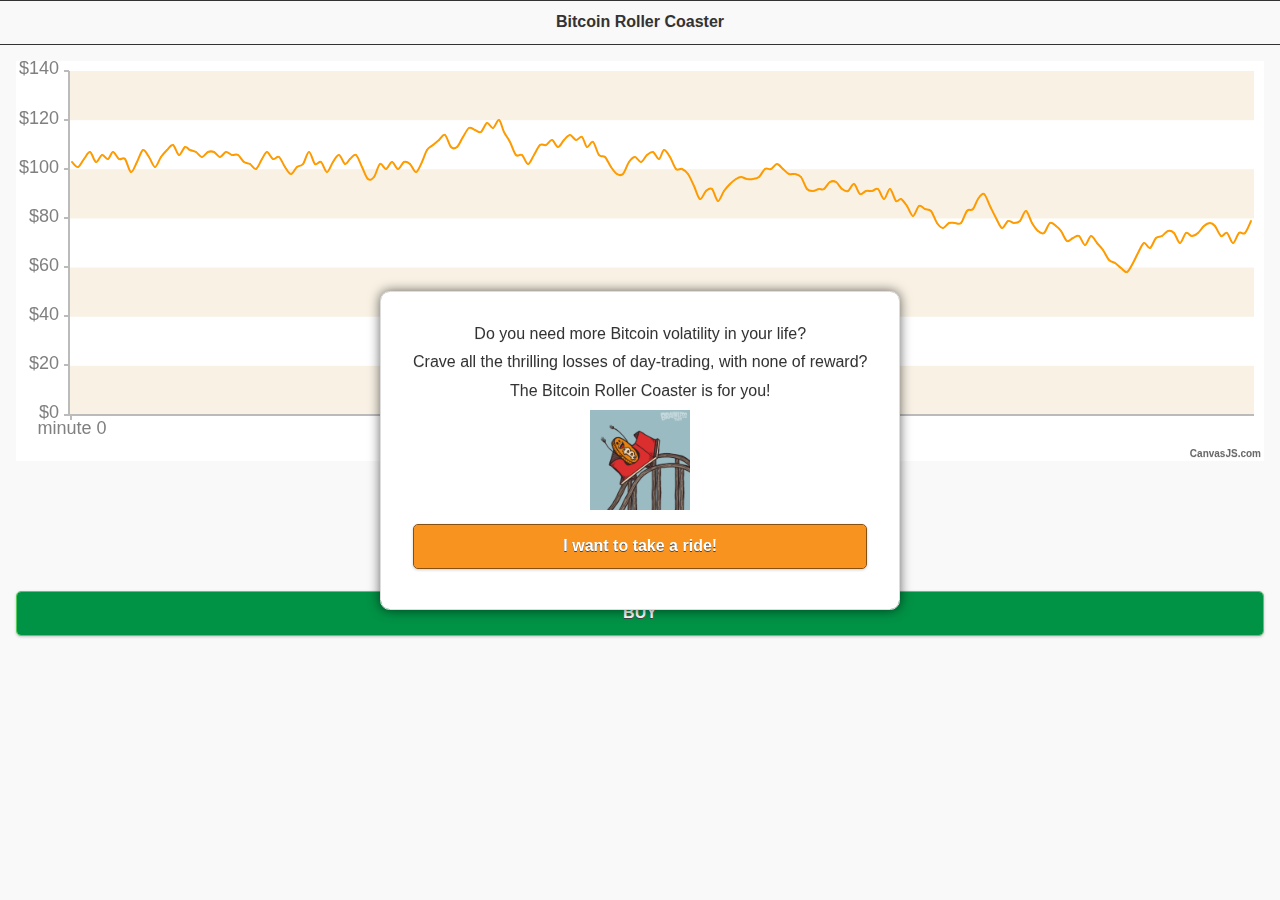
==== commit 6b312c72: "Changed up file structure and got rid of clutter" ====
--- a/index.html
+++ b/index.html
@@ -30,13 +30,8 @@
             </p>
         </div>
 
-        <button id="start" data-theme="c">HOP ON - BUY</button>
-        <button id="stop" data-theme="b">GET OFF - SELL</button>
-
-        <!--<form class="full-width-slider" id="sliderParent">-->
-            <!--<label for="speedSlider" class="ui-hidden-accessible">Speed:</label>-->
-            <!--<input type="range" id="speedSlider" data-track-theme="a" data-theme="a" min="1" max="75" value="1">-->
-        <!--</form>-->
+        <button id="start" data-theme="c">BUY</button>
+        <button id="stop" data-theme="b">SELL</button>
 
         <!-- "Popup" intro page - must be on the same page to work in the popup context -->
         <div id="introPage" data-role="popup" data-inline="true" data-position-to="window" data-corners="true"
@@ -46,7 +41,6 @@
             <!--<div data-role="header" data-theme="e">-->
                 <!--<h1>Welcome to the Bitcoin Roller Coaster!</h1>-->
             <!--</div>-->
-            <!-- /header -->
 
             <div data-role="content" data-theme="d">
                 <p style="text-align:center">
@@ -59,13 +53,11 @@
                     The Bitcoin Roller Coaster is for you!
                 </p>
                 <p style="text-align:center">
-                    <img src="images/bitcoin-roller-coaster.gif" alt="To the moon!!! ┗(°0°)┛" height="100px" width="100px" >
+                    <img src="img/bitcoin-roller-coaster.gif" alt="To the moon!!! ┗(°0°)┛" height="100px" width="100px" >
                 </p>
 
-                <!--<a href="" data-rel="button" data-role="button" data-inline="false" id="introCloseButton">I want to take a ride!</a>-->
                 <button data-inline="false" id="introCloseButton">I want to take a ride!</button>
             </div>
-            <!-- /content -->
         </div>
 
         <!-- "Popup" profit page - must be on the same page to work in the popup context -->
@@ -76,263 +68,28 @@
             <div data-role="header" data-theme="e">
                 <h1>Profits!</h1>
             </div>
-            <!-- /header -->
 
             <div data-role="content" data-theme="d">
                 <p style="text-align:center" id="profit_container">
                     <font color="black" id="profit">0 BTC</font>
                 </p>
-                <!--<a href="" data-rel="back" data-role="button" data-inline="false" data-icon="back" id="profitCloseButton">I want to ride again!</a>-->
                 <button data-inline="false" data-icon="back" id="profitCloseButton">I want to ride again!</button>
             </div>
-            <!-- /content -->
         </div>
 
     </div>
 </div>
 
+<!-- order matters in css imports! -->
+<link rel="stylesheet" href="js/jquery-mobile/jquery.mobile-1.4.2.css">
+<link rel="stylesheet" href="css/rollercoaster.css">
 
-<link rel="stylesheet" href="assets/jquery-mobile/jquery.mobile-1.4.2.css">
-<link rel="stylesheet" href="assets/rollercoaster.css">
-<!-- order matters - this css overwrites the previous one -->
-<script src="assets/jquery-1.10.2.min.js"></script>
-<script src="assets/jquery-mobile/jquery.mobile-1.4.2.min.js"></script>
-<script src="assets/canvasjs-1.5.1/canvasjs.min.js"></script>
-<!-- <script src="assets/jquery-2.1.1.min.js"></script> -->
+<script src="js/jquery-1.10.2.min.js"></script>
+<script src="js/jquery-mobile/jquery.mobile-1.4.2.min.js"></script>
+<script src="js/canvasjs-1.5.1/canvasjs.min.js"></script>
 
-
-<script type="text/javascript">
-
-window.onload = function () {
-
-    var data; // array of dataPoints
-    var xVal; // the x coordinate that datapoints will begin at
-    var yVal; // the y coordinate that datapoints will begin at
-    var updateInterval; // how frequently the chart will be updated (in milliseconds)
-    var dataLength; // number of dataPoints visible at any point
-    var pointColor; // the color of dataPoints on the chart
-    var markerSize; // the size of dataPoints on the chart
-    var gameTicks; //number of ticks the game should be played for, equivalent to game duration
-
-    var bitcoins; // Capital in BTC
-    var dollars; // Capital in USD
-    var usd_per_btc; // How many USD will 1 BTC cost
-    var btc_per_usd; // How many BTC will 1 USD cost
-
-    var chart; // the CanvasJS chart
-
-    var introPage = $("#introPage");
-    var profitPage = $("#profitPage");
-    introPage.popup({ history: false });
-    profitPage.popup({ history: false });
-    $.mobile.popup.prototype.options.history = false;
-
-    CanvasJS.addColorSet("bitcoin_colors",
-            [//colorSet Array
-                "#FF9900"
-            ]);
-
-    function updateChart(count) {
-        count = count || 1; // count is number of times loop runs to generate random dataPoints.
-
-        var randomNum;
-        for (var j = 0; j < count; j++) {
-            randomNum = Math.round((Math.random() * 10) - 5);
-            yVal = Math.max(yVal + randomNum, 0);
-            data.push({
-                x: xVal,
-                y: yVal,
-                color: pointColor,
-                markerSize: markerSize
-            });
-            xVal++;
-        }
-        if (data.length > dataLength) {
-            data.shift();
-        }
-
-        chart.render();
-
-        pointColor = 'orange';
-        markerSize = 1;
-    }
-
-
-    function exchangeWorth(amount, exchange_rate) {
-        return amount * exchange_rate;
-    }
-
-    function updateHoldings() {
-        if (bitcoins == 0) {
-            bitcoins = dollars / usd_per_btc;
-            dollars = 0;
-        } else if (dollars == 0) {
-            dollars = bitcoins * usd_per_btc;
-            bitcoins = 0;
-        }
-
-        // $("#bitcoins").text(dps[dps.length-1].y)
-        $("#bitcoins").text(bitcoins.toFixed(2) + " BTC");
-        $("#dollars").text(dollars.toFixed(2) + " USD");
-    }
-
-
-    // Color conversions
-    function componentToHex(c) {
-        var hex = c.toString(16);
-        return hex.length == 1 ? "0" + hex : hex;
-    }
-
-    function rgbToHex(r, g, b) {
-        return "#" + componentToHex(r) + componentToHex(g) + componentToHex(b);
-    }
-
-
-    // Animations
-    function animate(timeLeft) {
-        updateChart();
-
-        usd_per_btc = Math.max(data[data.length - 1].y, 0.0001); // dirty dirty hack to avoid infinity values
-        btc_per_usd = 1 / usd_per_btc;
-
-
-        var timeLeftColor = rgbToHex(255 * (1000 - timeLeft) / 1000, 255 * timeLeft / 1000, 0);
-        var timeLeftSelector = $("#timeLeft");
-        timeLeftSelector.text(timeLeft);
-        timeLeftSelector.css('color', timeLeftColor);
-
-        var chartContainer = $("#chartContainer");
-
-        if (timeLeft > 0) {
-            setTimeout(function () {
-                animate(timeLeft - 1);
-            }, updateInterval);
-        } else {
-            $("#profit").text((dollars + exchangeWorth(bitcoins, usd_per_btc) - 10000) + " USD"); //update profit
-            profitPage.popup(); // inits the popup
-            profitPage.popup("open"); // opens the popup
-        }
-
-
-    }
-
-    $("#start").on("click", function () {
-        pointColor = 'green';
-        markerSize = 6;
-        updateHoldings();
-        $("#start").toggle();
-        $("#stop").toggle();
-        $("#dollars").toggle();
-        $("#bitcoins").toggle();
-    });
-
-    $("#stop").on("click", function () {
-        pointColor = 'red';
-        markerSize = 6;
-        updateHoldings();
-        $("#start").toggle();
-        $("#stop").toggle();
-        $("#dollars").toggle();
-        $("#bitcoins").toggle();
-    });
-
-    $("#introCloseButton").on("click", function () {
-        introPage.popup("close");
-        introPage.popup("close");
-    });
-    $("#profitCloseButton").on("click", function () {
-        profitPage.popup("close");
-//        profitPage.popup("close");
-    });
-
-
-
-    introPage.bind({
-        popupafterclose: function (event, ui) {
-            resetGame([], 300, 0, 100, 100, 200, 'orange', 2, 0, 10000, 100);
-            startGame(gameTicks);
-        }
-    });
-    profitPage.bind({
-        popupafterclose: function (event, ui) {
-            resetGame([], 300, 0, 100, 100, 200, 'orange', 2, 0, 10000, 100);
-            startGame(gameTicks);
-        }
-    });
-
-
-    function startGame(numTicks) {
-        updateChart(dataLength);
-        animate(numTicks);
-    }
-
-    function resetGame(dataParam, gameTicksParam, xValParam, yValParam, updateIntervalParam, dataLengthParam,
-                       colorParam, markerSizeParam, bitcoinsParam, dollarsParam, usd_to_btcParam) {
-
-        data = dataParam;
-        gameTicks = gameTicksParam;
-        xVal = xValParam;
-        yVal = yValParam;
-        updateInterval = updateIntervalParam;
-        dataLength = dataLengthParam;
-        pointColor = colorParam;
-        markerSize = markerSizeParam;
-        bitcoins = bitcoinsParam;
-        dollars = dollarsParam;
-        usd_per_btc = usd_to_btcParam;
-        btc_per_usd = 1 / usd_per_btc;
-
-        updateHoldings();
-
-        chart = new CanvasJS.Chart("chartContainer", {
-//        title :{
-//           text: "Bitcoin Rollercoaster"
-//        },
-            creditText: "",
-            creditHref: "",
-            colorSet: "bitcoin_colors",
-            data: [
-                {
-                    type: "spline",
-                    dataPoints: data,
-                    toolTipContent: "${y}",
-                    lineThickness: 2,
-                    markerSize: 2
-                }
-            ],
-            toolTip: {
-                animationEnabled: false
-            },
-            axisX: {
-                // title: "Minutes",
-                // gridThickness: 1,
-                tickLength: 5,
-                // prefix: "test"
-                interval: 100,
-                prefix: "minute "
-            },
-            axisY: {
-                interlacedColor: "#F8F1E4",
-                tickLength: 5,
-                prefix: "$",
-                gridThickness: 0
-            }
-        });
-
-
-        $("#stop").hide();
-        $("#bitcoins").hide();
-        $("#start").show();
-        $("#dollars").show();
-    }
-
-    introPage.popup(); //inits the popup
-    introPage.popup("open"); //opens the popup
-
-    resetGame([], 300, 0, 100, 100, 200, 'orange', 2, 0, 10000, 100);
-    updateChart(dataLength);
-}
-</script>
+<!-- All the game logic is in here! -->
+<script src="js/main.js" type="text/javascript"></script>
 
 </body>
 </html>
--- a/css/rollercoaster.css
+++ b/css/rollercoaster.css
@@ -0,0 +1,815 @@
+/*!
+* jQuery Mobile 1.4.2
+* Git HEAD hash: 9d9a42a27d0c693e8b5569c3a10d771916af5045 <> Date: Fri Feb 28 2014 17:32:01 UTC
+* http://jquerymobile.com
+*
+* Copyright 2010, 2014 jQuery Foundation, Inc. and other contributors
+* Released under the MIT license.
+* http://jquery.org/license
+*
+*/
+
+/* Globals */
+/* Font
+-----------------------------------------------------------------------------------------------------------*/
+html {
+    font-size: 100%;
+}
+
+body,
+input,
+select,
+textarea,
+button,
+.ui-btn {
+    font-size: 1em;
+    line-height: 1.3;
+    font-family: sans-serif /*{global-font-family}*/;
+}
+
+legend,
+.ui-input-text input,
+.ui-input-search input {
+    color: inherit;
+    text-shadow: inherit;
+}
+
+/* Form labels (overrides font-weight bold in bars, and mini font-size) */
+.ui-mobile label,
+div.ui-controlgroup-label {
+    font-weight: normal;
+    font-size: 16px;
+}
+
+/* Separators
+-----------------------------------------------------------------------------------------------------------*/
+/* Field contain separator (< 28em) */
+.ui-field-contain {
+    border-bottom-color: #828282;
+    border-bottom-color: rgba(0, 0, 0, .15);
+    border-bottom-width: 1px;
+    border-bottom-style: solid;
+}
+
+/* Table opt-in classes: strokes between each row, and alternating row stripes */
+/* Classes table-stroke and table-stripe are deprecated in 1.4. */
+.table-stroke thead th,
+.table-stripe thead th,
+.table-stripe tbody tr:last-child {
+    border-bottom: 1px solid #d6d6d6; /* non-RGBA fallback */
+    border-bottom: 1px solid rgba(0, 0, 0, .1);
+}
+
+.table-stroke tbody th,
+.table-stroke tbody td {
+    border-bottom: 1px solid #e6e6e6; /* non-RGBA fallback  */
+    border-bottom: 1px solid rgba(0, 0, 0, .05);
+}
+
+.table-stripe.table-stroke tbody tr:last-child th,
+.table-stripe.table-stroke tbody tr:last-child td {
+    border-bottom: 0;
+}
+
+.table-stripe tbody tr:nth-child(odd) td,
+.table-stripe tbody tr:nth-child(odd) th {
+    background-color: #eeeeee; /* non-RGBA fallback  */
+    background-color: rgba(0, 0, 0, .04);
+}
+
+/* Buttons
+-----------------------------------------------------------------------------------------------------------*/
+.ui-btn,
+label.ui-btn {
+    font-weight: bold;
+    border-width: 1px;
+    border-style: solid;
+}
+
+.ui-btn:link {
+    text-decoration: none !important;
+}
+
+.ui-btn-active {
+    cursor: pointer;
+}
+
+/* Corner rounding
+-----------------------------------------------------------------------------------------------------------*/
+/* Class ui-btn-corner-all deprecated in 1.4 */
+.ui-corner-all {
+    -webkit-border-radius: .6em /*{global-radii-blocks}*/;
+    border-radius: .6em /*{global-radii-blocks}*/;
+}
+
+/* Buttons */
+.ui-btn-corner-all,
+.ui-btn.ui-corner-all,
+    /* Slider track */
+.ui-slider-track.ui-corner-all,
+    /* Flipswitch */
+.ui-flipswitch.ui-corner-all,
+    /* Count bubble */
+.ui-li-count {
+    -webkit-border-radius: .3125em /*{global-radii-buttons}*/;
+    border-radius: .3125em /*{global-radii-buttons}*/;
+}
+
+/* Icon-only buttons */
+.ui-btn-icon-notext.ui-btn-corner-all,
+.ui-btn-icon-notext.ui-corner-all {
+    -webkit-border-radius: 1em;
+    border-radius: 1em;
+}
+
+/* Radius clip workaround for cleaning up corner trapping */
+.ui-btn-corner-all,
+.ui-corner-all {
+    -webkit-background-clip: padding;
+    background-clip: padding-box;
+}
+
+/* Popup arrow */
+.ui-popup.ui-corner-all > .ui-popup-arrow-guide {
+    left: .6em /*{global-radii-blocks}*/;
+    right: .6em /*{global-radii-blocks}*/;
+    top: .6em /*{global-radii-blocks}*/;
+    bottom: .6em /*{global-radii-blocks}*/;
+}
+
+/* Shadow
+-----------------------------------------------------------------------------------------------------------*/
+.ui-shadow {
+    -webkit-box-shadow: 0 1px 3px /*{global-box-shadow-size}*/ rgba(0, 0, 0, .2) /*{global-box-shadow-color}*/;
+    -moz-box-shadow: 0 1px 3px /*{global-box-shadow-size}*/ rgba(0, 0, 0, .2) /*{global-box-shadow-color}*/;
+    box-shadow: 0 1px 3px /*{global-box-shadow-size}*/ rgba(0, 0, 0, .2) /*{global-box-shadow-color}*/;
+}
+
+.ui-shadow-inset {
+    -webkit-box-shadow: inset 0 1px 3px /*{global-box-shadow-size}*/ rgba(0, 0, 0, .2) /*{global-box-shadow-color}*/;
+    -moz-box-shadow: inset 0 1px 3px /*{global-box-shadow-size}*/ rgba(0, 0, 0, .2) /*{global-box-shadow-color}*/;
+    box-shadow: inset 0 1px 3px /*{global-box-shadow-size}*/ rgba(0, 0, 0, .2) /*{global-box-shadow-color}*/;
+}
+
+.ui-overlay-shadow {
+    -webkit-box-shadow: 0 0 12px rgba(0, 0, 0, .6);
+    -moz-box-shadow: 0 0 12px rgba(0, 0, 0, .6);
+    box-shadow: 0 0 12px rgba(0, 0, 0, .6);
+}
+
+/* Icons
+-----------------------------------------------------------------------------------------------------------*/
+.ui-btn-icon-left:after,
+.ui-btn-icon-right:after,
+.ui-btn-icon-top:after,
+.ui-btn-icon-bottom:after,
+.ui-btn-icon-notext:after {
+    background-color: #666666 /*{global-icon-color}*/;
+    background-color: rgba(0, 0, 0, .3) /*{global-icon-disc}*/;
+    background-position: center center;
+    background-repeat: no-repeat;
+    -webkit-border-radius: 1em;
+    border-radius: 1em;
+}
+
+/* Alt icons */
+.ui-alt-icon.ui-btn:after,
+.ui-alt-icon .ui-btn:after,
+html .ui-alt-icon.ui-checkbox-off:after,
+html .ui-alt-icon.ui-radio-off:after,
+html .ui-alt-icon .ui-checkbox-off:after,
+html .ui-alt-icon .ui-radio-off:after {
+    background-color: #666666 /*{global-icon-color}*/;
+    background-color: rgba(0, 0, 0, .15);
+}
+
+/* No disc */
+.ui-nodisc-icon.ui-btn:after,
+.ui-nodisc-icon .ui-btn:after {
+    background-color: transparent;
+}
+
+/* Icon shadow */
+.ui-shadow-icon.ui-btn:after,
+.ui-shadow-icon .ui-btn:after {
+    -webkit-box-shadow: 0 1px 0 rgba(255, 255, 255, .3) /*{global-icon-shadow}*/;
+    -moz-box-shadow: 0 1px 0 rgba(255, 255, 255, .3) /*{global-icon-shadow}*/;
+    box-shadow: 0 1px 0 rgba(255, 255, 255, .3) /*{global-icon-shadow}*/;
+}
+
+/* Checkbox and radio */
+.ui-btn.ui-checkbox-off:after,
+.ui-btn.ui-checkbox-on:after,
+.ui-btn.ui-radio-off:after,
+.ui-btn.ui-radio-on:after {
+    display: block;
+    width: 18px;
+    height: 18px;
+    margin: -9px 2px 0 2px;
+}
+
+.ui-checkbox-off:after,
+.ui-btn.ui-radio-off:after {
+    filter: Alpha(Opacity=30);
+    opacity: .3;
+}
+
+.ui-btn.ui-checkbox-off:after,
+.ui-btn.ui-checkbox-on:after {
+    -webkit-border-radius: .1875em;
+    border-radius: .1875em;
+}
+
+.ui-radio .ui-btn.ui-radio-on:after {
+    background-image: none;
+    background-color: #fff;
+    width: 8px;
+    height: 8px;
+    border-width: 5px;
+    border-style: solid;
+}
+
+.ui-alt-icon.ui-btn.ui-radio-on:after,
+.ui-alt-icon .ui-btn.ui-radio-on:after {
+    background-color: #000;
+}
+
+/* Loader */
+.ui-icon-loading {
+    background: url("images/ajax-loader.gif");
+    background-size: 2.875em 2.875em;
+}
+
+/* Swatches */
+/* A
+-----------------------------------------------------------------------------------------------------------*/
+/* Bar: Toolbars, dividers, slider track */
+.ui-bar-a,
+.ui-page-theme-a .ui-bar-inherit,
+html .ui-bar-a .ui-bar-inherit,
+html .ui-body-a .ui-bar-inherit,
+html body .ui-group-theme-a .ui-bar-inherit {
+    background-color: #e9e9e9 /*{a-bar-background-color}*/;
+    border-color: #dddddd /*{a-bar-border}*/;
+    color: #333333 /*{a-bar-color}*/;
+    text-shadow: 0 /*{a-bar-shadow-x}*/ 1px /*{a-bar-shadow-y}*/ 0 /*{a-bar-shadow-radius}*/ #eeeeee /*{a-bar-shadow-color}*/;
+    font-weight: bold;
+}
+
+.ui-bar-a {
+    border-width: 1px;
+    border-style: solid;
+}
+
+/* Page and overlay */
+.ui-overlay-a,
+.ui-page-theme-a,
+.ui-page-theme-a .ui-panel-wrapper {
+    background-color: #f9f9f9 /*{a-page-background-color}*/;
+    border-color: #bbbbbb /*{a-page-border}*/;
+    color: #333333 /*{a-page-color}*/;
+    text-shadow: 0 /*{a-page-shadow-x}*/ 1px /*{a-page-shadow-y}*/ 0 /*{a-page-shadow-radius}*/ #f3f3f3 /*{a-page-shadow-color}*/;
+}
+
+/* Body: Read-only lists, text inputs, collapsible content */
+.ui-body-a,
+.ui-page-theme-a .ui-body-inherit,
+html .ui-bar-a .ui-body-inherit,
+html .ui-body-a .ui-body-inherit,
+html body .ui-group-theme-a .ui-body-inherit,
+html .ui-panel-page-container-a {
+    background-color: #ffffff /*{a-body-background-color}*/;
+    border-color: #dddddd /*{a-body-border}*/;
+    color: #333333 /*{a-body-color}*/;
+    text-shadow: 0 /*{a-body-shadow-x}*/ 1px /*{a-body-shadow-y}*/ 0 /*{a-body-shadow-radius}*/ #f3f3f3 /*{a-body-shadow-color}*/;
+}
+
+.ui-body-a {
+    border-width: 1px;
+    border-style: solid;
+}
+
+/* Links */
+.ui-page-theme-a a,
+html .ui-bar-a a,
+html .ui-body-a a,
+html body .ui-group-theme-a a {
+    color: #3388cc /*{a-link-color}*/;
+    font-weight: bold;
+}
+
+.ui-page-theme-a a:visited,
+html .ui-bar-a a:visited,
+html .ui-body-a a:visited,
+html body .ui-group-theme-a a:visited {
+    color: #3388cc /*{a-link-visited}*/;
+}
+
+.ui-page-theme-a a:hover,
+html .ui-bar-a a:hover,
+html .ui-body-a a:hover,
+html body .ui-group-theme-a a:hover {
+    color: #005599 /*{a-link-hover}*/;
+}
+
+.ui-page-theme-a a:active,
+html .ui-bar-a a:active,
+html .ui-body-a a:active,
+html body .ui-group-theme-a a:active {
+    color: #005599 /*{a-link-active}*/;
+}
+
+/* Button up */
+.ui-page-theme-a .ui-btn,
+html .ui-bar-a .ui-btn,
+html .ui-body-a .ui-btn,
+html body .ui-group-theme-a .ui-btn,
+html head + body .ui-btn.ui-btn-a,
+    /* Button visited */
+.ui-page-theme-a .ui-btn:visited,
+html .ui-bar-a .ui-btn:visited,
+html .ui-body-a .ui-btn:visited,
+html body .ui-group-theme-a .ui-btn:visited,
+html head + body .ui-btn.ui-btn-a:visited {
+    background-color: #f7931e /*{a-bup-background-color}*/;
+    border-color: #875010 /*{a-bup-border}*/;
+    color: #ffffff /*{a-bup-color}*/;
+    text-shadow: 0 /*{a-bup-shadow-x}*/ 1px /*{a-bup-shadow-y}*/ 0 /*{a-bup-shadow-radius}*/ #444444 /*{a-bup-shadow-color}*/;
+}
+
+/* Button hover */
+.ui-page-theme-a .ui-btn:hover,
+html .ui-bar-a .ui-btn:hover,
+html .ui-body-a .ui-btn:hover,
+html body .ui-group-theme-a .ui-btn:hover,
+html head + body .ui-btn.ui-btn-a:hover {
+    background-color: #FFa922 /*{a-bhover-background-color}*/;
+    border-color: #8c5c12 /*{a-bhover-border}*/;
+    color: #ffffff /*{a-bhover-color}*/;
+    text-shadow: 0 /*{a-bhover-shadow-x}*/ 1px /*{a-bhover-shadow-y}*/ 0 /*{a-bhover-shadow-radius}*/ #444444 /*{a-bhover-shadow-color}*/;
+}
+
+/* Button down */
+.ui-page-theme-a .ui-btn:active,
+html .ui-bar-a .ui-btn:active,
+html .ui-body-a .ui-btn:active,
+html body .ui-group-theme-a .ui-btn:active,
+html head + body .ui-btn.ui-btn-a:active {
+    background-color: #FFa922 /*{a-bdown-background-color}*/;
+    border-color: #8c5c12 /*{a-bdown-border}*/;
+    color: #000000 /*{a-bdown-color}*/;
+    text-shadow: 0 /*{a-bdown-shadow-x}*/ 1px /*{a-bdown-shadow-y}*/ 0 /*{a-bdown-shadow-radius}*/ #eeeeee /*{a-bdown-shadow-color}*/;
+}
+
+/* Active button */
+.ui-page-theme-a .ui-btn.ui-btn-active,
+html .ui-bar-a .ui-btn.ui-btn-active,
+html .ui-body-a .ui-btn.ui-btn-active,
+html body .ui-group-theme-a .ui-btn.ui-btn-active,
+html head + body .ui-btn.ui-btn-a.ui-btn-active,
+    /* Active checkbox icon */
+.ui-page-theme-a .ui-checkbox-on:after,
+html .ui-bar-a .ui-checkbox-on:after,
+html .ui-body-a .ui-checkbox-on:after,
+html body .ui-group-theme-a .ui-checkbox-on:after,
+.ui-btn.ui-checkbox-on.ui-btn-a:after,
+    /* Active flipswitch background */
+.ui-page-theme-a .ui-flipswitch-active,
+html .ui-bar-a .ui-flipswitch-active,
+html .ui-body-a .ui-flipswitch-active,
+html body .ui-group-theme-a .ui-flipswitch-active,
+html body .ui-flipswitch.ui-bar-a.ui-flipswitch-active,
+    /* Active slider track */
+.ui-page-theme-a .ui-slider-track .ui-btn-active,
+html .ui-bar-a .ui-slider-track .ui-btn-active,
+html .ui-body-a .ui-slider-track .ui-btn-active,
+html body .ui-group-theme-a .ui-slider-track .ui-btn-active,
+html body div.ui-slider-track.ui-body-a .ui-btn-active {
+    background-color: #3388cc /*{a-active-background-color}*/;
+    border-color: #3388cc /*{a-active-border}*/;
+    color: #ffffff /*{a-active-color}*/;
+    text-shadow: 0 /*{a-active-shadow-x}*/ 1px /*{a-active-shadow-y}*/ 0 /*{a-active-shadow-radius}*/ #005599 /*{a-active-shadow-color}*/;
+}
+
+/* Active radio button icon */
+.ui-page-theme-a .ui-radio-on:after,
+html .ui-bar-a .ui-radio-on:after,
+html .ui-body-a .ui-radio-on:after,
+html body .ui-group-theme-a .ui-radio-on:after,
+.ui-btn.ui-radio-on.ui-btn-a:after {
+    border-color: #3388cc /*{a-active-background-color}*/;
+}
+
+/* Focus */
+.ui-page-theme-a .ui-btn:focus,
+html .ui-bar-a .ui-btn:focus,
+html .ui-body-a .ui-btn:focus,
+html body .ui-group-theme-a .ui-btn:focus,
+html head + body .ui-btn.ui-btn-a:focus,
+    /* Focus buttons and text inputs with div wrap */
+.ui-page-theme-a .ui-focus,
+html .ui-bar-a .ui-focus,
+html .ui-body-a .ui-focus,
+html body .ui-group-theme-a .ui-focus,
+html head + body .ui-btn-a.ui-focus,
+html head + body .ui-body-a.ui-focus {
+    -webkit-box-shadow: 0 0 12px #3388cc /*{a-active-background-color}*/;
+    -moz-box-shadow: 0 0 12px #3388cc /*{a-active-background-color}*/;
+    box-shadow: 0 0 12px #3388cc /*{a-active-background-color}*/;
+}
+
+/* B
+-----------------------------------------------------------------------------------------------------------*/
+/* Bar: Toolbars, dividers, slider track */
+.ui-bar-b,
+.ui-page-theme-b .ui-bar-inherit,
+html .ui-bar-b .ui-bar-inherit,
+html .ui-body-b .ui-bar-inherit,
+html body .ui-group-theme-b .ui-bar-inherit {
+    background-color: #e9e9e9 /*{b-bar-background-color}*/;
+    border-color: #dddddd /*{b-bar-border}*/;
+    color: #333333 /*{b-bar-color}*/;
+    text-shadow: 0 /*{b-bar-shadow-x}*/ 1px /*{b-bar-shadow-y}*/ 0 /*{b-bar-shadow-radius}*/ #eeeeee /*{b-bar-shadow-color}*/;
+    font-weight: bold;
+}
+
+.ui-bar-b {
+    border-width: 1px;
+    border-style: solid;
+}
+
+/* Page and overlay */
+.ui-overlay-b,
+.ui-page-theme-b,
+.ui-page-theme-b .ui-panel-wrapper {
+    background-color: #f9f9f9 /*{b-page-background-color}*/;
+    border-color: #bbbbbb /*{b-page-border}*/;
+    color: #333333 /*{b-page-color}*/;
+    text-shadow: 0 /*{b-page-shadow-x}*/ 1px /*{b-page-shadow-y}*/ 0 /*{b-page-shadow-radius}*/ #f3f3f3 /*{b-page-shadow-color}*/;
+}
+
+/* Body: Read-only lists, text inputs, collapsible content */
+.ui-body-b,
+.ui-page-theme-b .ui-body-inherit,
+html .ui-bar-b .ui-body-inherit,
+html .ui-body-b .ui-body-inherit,
+html body .ui-group-theme-b .ui-body-inherit,
+html .ui-panel-page-container-b {
+    background-color: #ffffff /*{b-body-background-color}*/;
+    border-color: #dddddd /*{b-body-border}*/;
+    color: #333333 /*{b-body-color}*/;
+    text-shadow: 0 /*{b-body-shadow-x}*/ 1px /*{b-body-shadow-y}*/ 0 /*{b-body-shadow-radius}*/ #f3f3f3 /*{b-body-shadow-color}*/;
+}
+
+.ui-body-b {
+    border-width: 1px;
+    border-style: solid;
+}
+
+/* Links */
+.ui-page-theme-b a,
+html .ui-bar-b a,
+html .ui-body-b a,
+html body .ui-group-theme-b a {
+    color: #3388cc /*{b-link-color}*/;
+    font-weight: bold;
+}
+
+.ui-page-theme-b a:visited,
+html .ui-bar-b a:visited,
+html .ui-body-b a:visited,
+html body .ui-group-theme-b a:visited {
+    color: #3388cc /*{b-link-visited}*/;
+}
+
+.ui-page-theme-b a:hover,
+html .ui-bar-b a:hover,
+html .ui-body-b a:hover,
+html body .ui-group-theme-b a:hover {
+    color: #005599 /*{b-link-hover}*/;
+}
+
+.ui-page-theme-b a:active,
+html .ui-bar-b a:active,
+html .ui-body-b a:active,
+html body .ui-group-theme-b a:active {
+    color: #005599 /*{b-link-active}*/;
+}
+
+/* Button up */
+.ui-page-theme-b .ui-btn,
+html .ui-bar-b .ui-btn,
+html .ui-body-b .ui-btn,
+html body .ui-group-theme-b .ui-btn,
+html head + body .ui-btn.ui-btn-b,
+    /* Button visited */
+.ui-page-theme-b .ui-btn:visited,
+html .ui-bar-b .ui-btn:visited,
+html .ui-body-b .ui-btn:visited,
+html body .ui-group-theme-b .ui-btn:visited,
+html head + body .ui-btn.ui-btn-b:visited {
+    background-color: #ed1c24 /*{b-bup-background-color}*/;
+    border-color: #820f13 /*{b-bup-border}*/;
+    color: #ffffff /*{b-bup-color}*/;
+    text-shadow: 0 /*{b-bup-shadow-x}*/ 1px /*{b-bup-shadow-y}*/ 0 /*{b-bup-shadow-radius}*/ #444444 /*{b-bup-shadow-color}*/;
+}
+
+/* Button hover */
+.ui-page-theme-b .ui-btn:hover,
+html .ui-bar-b .ui-btn:hover,
+html .ui-body-b .ui-btn:hover,
+html body .ui-group-theme-b .ui-btn:hover,
+html head + body .ui-btn.ui-btn-b:hover {
+    background-color: #FF2029 /*{b-bhover-background-color}*/;
+    border-color: #8c1116 /*{b-bhover-border}*/;
+    color: #ffffff /*{b-bhover-color}*/;
+    text-shadow: 0 /*{b-bhover-shadow-x}*/ 1px /*{b-bhover-shadow-y}*/ 0 /*{b-bhover-shadow-radius}*/ #444444 /*{b-bhover-shadow-color}*/;
+}
+
+/* Button down */
+.ui-page-theme-b .ui-btn:active,
+html .ui-bar-b .ui-btn:active,
+html .ui-body-b .ui-btn:active,
+html body .ui-group-theme-b .ui-btn:active,
+html head + body .ui-btn.ui-btn-b:active {
+    background-color: #FF2029 /*{b-bdown-background-color}*/;
+    border-color: #8c1116 /*{b-bdown-border}*/;
+    color: #ffffff /*{b-bdown-color}*/;
+    text-shadow: 0 /*{b-bdown-shadow-x}*/ 1px /*{b-bdown-shadow-y}*/ 0 /*{b-bdown-shadow-radius}*/ #444444 /*{b-bdown-shadow-color}*/;
+}
+
+/* Active button */
+.ui-page-theme-b .ui-btn.ui-btn-active,
+html .ui-bar-b .ui-btn.ui-btn-active,
+html .ui-body-b .ui-btn.ui-btn-active,
+html body .ui-group-theme-b .ui-btn.ui-btn-active,
+html head + body .ui-btn.ui-btn-b.ui-btn-active,
+    /* Active checkbox icon */
+.ui-page-theme-b .ui-checkbox-on:after,
+html .ui-bar-b .ui-checkbox-on:after,
+html .ui-body-b .ui-checkbox-on:after,
+html body .ui-group-theme-b .ui-checkbox-on:after,
+.ui-btn.ui-checkbox-on.ui-btn-b:after,
+    /* Active flipswitch background */
+.ui-page-theme-b .ui-flipswitch-active,
+html .ui-bar-b .ui-flipswitch-active,
+html .ui-body-b .ui-flipswitch-active,
+html body .ui-group-theme-b .ui-flipswitch-active,
+html body .ui-flipswitch.ui-bar-b.ui-flipswitch-active,
+    /* Active slider track */
+.ui-page-theme-b .ui-slider-track .ui-btn-active,
+html .ui-bar-b .ui-slider-track .ui-btn-active,
+html .ui-body-b .ui-slider-track .ui-btn-active,
+html body .ui-group-theme-b .ui-slider-track .ui-btn-active,
+html body div.ui-slider-track.ui-body-b .ui-btn-active {
+    background-color: #3388cc /*{b-active-background-color}*/;
+    border-color: #3388cc /*{b-active-border}*/;
+    color: #ffffff /*{b-active-color}*/;
+    text-shadow: 0 /*{b-active-shadow-x}*/ 1px /*{b-active-shadow-y}*/ 0 /*{b-active-shadow-radius}*/ #005599 /*{b-active-shadow-color}*/;
+}
+
+/* Active radio button icon */
+.ui-page-theme-b .ui-radio-on:after,
+html .ui-bar-b .ui-radio-on:after,
+html .ui-body-b .ui-radio-on:after,
+html body .ui-group-theme-b .ui-radio-on:after,
+.ui-btn.ui-radio-on.ui-btn-b:after {
+    border-color: #3388cc /*{b-active-background-color}*/;
+}
+
+/* Focus */
+.ui-page-theme-b .ui-btn:focus,
+html .ui-bar-b .ui-btn:focus,
+html .ui-body-b .ui-btn:focus,
+html body .ui-group-theme-b .ui-btn:focus,
+html head + body .ui-btn.ui-btn-b:focus,
+    /* Focus buttons and text inputs with div wrap */
+.ui-page-theme-b .ui-focus,
+html .ui-bar-b .ui-focus,
+html .ui-body-b .ui-focus,
+html body .ui-group-theme-b .ui-focus,
+html head + body .ui-btn-b.ui-focus,
+html head + body .ui-body-b.ui-focus {
+    -webkit-box-shadow: 0 0 12px #3388cc /*{b-active-background-color}*/;
+    -moz-box-shadow: 0 0 12px #3388cc /*{b-active-background-color}*/;
+    box-shadow: 0 0 12px #3388cc /*{b-active-background-color}*/;
+}
+
+/* C
+-----------------------------------------------------------------------------------------------------------*/
+/* Bar: Toolbars, dividers, slider track */
+.ui-bar-c,
+.ui-page-theme-c .ui-bar-inherit,
+html .ui-bar-c .ui-bar-inherit,
+html .ui-body-c .ui-bar-inherit,
+html body .ui-group-theme-c .ui-bar-inherit {
+    background-color: #e9e9e9 /*{c-bar-background-color}*/;
+    border-color: #dddddd /*{c-bar-border}*/;
+    color: #333333 /*{c-bar-color}*/;
+    text-shadow: 0 /*{c-bar-shadow-x}*/ 1px /*{c-bar-shadow-y}*/ 0 /*{c-bar-shadow-radius}*/ #eeeeee /*{c-bar-shadow-color}*/;
+    font-weight: bold;
+}
+
+.ui-bar-c {
+    border-width: 1px;
+    border-style: solid;
+}
+
+/* Page and overlay */
+.ui-overlay-c,
+.ui-page-theme-c,
+.ui-page-theme-c .ui-panel-wrapper {
+    background-color: #f9f9f9 /*{c-page-background-color}*/;
+    border-color: #bbbbbb /*{c-page-border}*/;
+    color: #333333 /*{c-page-color}*/;
+    text-shadow: 0 /*{c-page-shadow-x}*/ 1px /*{c-page-shadow-y}*/ 0 /*{c-page-shadow-radius}*/ #f3f3f3 /*{c-page-shadow-color}*/;
+}
+
+/* Body: Read-only lists, text inputs, collapsible content */
+.ui-body-c,
+.ui-page-theme-c .ui-body-inherit,
+html .ui-bar-c .ui-body-inherit,
+html .ui-body-c .ui-body-inherit,
+html body .ui-group-theme-c .ui-body-inherit,
+html .ui-panel-page-container-c {
+    background-color: #ffffff /*{c-body-background-color}*/;
+    border-color: #dddddd /*{c-body-border}*/;
+    color: #333333 /*{c-body-color}*/;
+    text-shadow: 0 /*{c-body-shadow-x}*/ 1px /*{c-body-shadow-y}*/ 0 /*{c-body-shadow-radius}*/ #f3f3f3 /*{c-body-shadow-color}*/;
+}
+
+.ui-body-c {
+    border-width: 1px;
+    border-style: solid;
+}
+
+/* Links */
+.ui-page-theme-c a,
+html .ui-bar-c a,
+html .ui-body-c a,
+html body .ui-group-theme-c a {
+    color: #3388cc /*{c-link-color}*/;
+    font-weight: bold;
+}
+
+.ui-page-theme-c a:visited,
+html .ui-bar-c a:visited,
+html .ui-body-c a:visited,
+html body .ui-group-theme-c a:visited {
+    color: #3388cc /*{c-link-visited}*/;
+}
+
+.ui-page-theme-c a:hover,
+html .ui-bar-c a:hover,
+html .ui-body-c a:hover,
+html body .ui-group-theme-c a:hover {
+    color: #005599 /*{c-link-hover}*/;
+}
+
+.ui-page-theme-c a:active,
+html .ui-bar-c a:active,
+html .ui-body-c a:active,
+html body .ui-group-theme-c a:active {
+    color: #005599 /*{c-link-active}*/;
+}
+
+/* Button up */
+.ui-page-theme-c .ui-btn,
+html .ui-bar-c .ui-btn,
+html .ui-body-c .ui-btn,
+html body .ui-group-theme-c .ui-btn,
+html head + body .ui-btn.ui-btn-c,
+    /* Button visited */
+.ui-page-theme-c .ui-btn:visited,
+html .ui-bar-c .ui-btn:visited,
+html .ui-body-c .ui-btn:visited,
+html body .ui-group-theme-c .ui-btn:visited,
+html head + body .ui-btn.ui-btn-c:visited {
+    background-color: #009245 /*{c-bup-background-color}*/;
+    border-color: #54cc60 /*{c-bup-border}*/;
+    color: #ffffff /*{c-bup-color}*/;
+    text-shadow: 0 /*{c-bup-shadow-x}*/ 1px /*{c-bup-shadow-y}*/ 0 /*{c-bup-shadow-radius}*/ #444444 /*{c-bup-shadow-color}*/;
+}
+
+/* Button hover */
+.ui-page-theme-c .ui-btn:hover,
+html .ui-bar-c .ui-btn:hover,
+html .ui-body-c .ui-btn:hover,
+html body .ui-group-theme-c .ui-btn:hover,
+html head + body .ui-btn.ui-btn-c:hover {
+    background-color: #45a74f /*{c-bhover-background-color}*/;
+    border-color: #60e96e /*{c-bhover-border}*/;
+    color: #ffffff /*{c-bhover-color}*/;
+    text-shadow: 0 /*{c-bhover-shadow-x}*/ 1px /*{c-bhover-shadow-y}*/ 0 /*{c-bhover-shadow-radius}*/ #444444 /*{c-bhover-shadow-color}*/;
+}
+
+/* Button down */
+.ui-page-theme-c .ui-btn:active,
+html .ui-bar-c .ui-btn:active,
+html .ui-body-c .ui-btn:active,
+html body .ui-group-theme-c .ui-btn:active,
+html head + body .ui-btn.ui-btn-c:active {
+    background-color: #45a74f /*{c-bdown-background-color}*/;
+    border-color: #255b2b /*{c-bdown-border}*/;
+    color: #ffffff /*{c-bdown-color}*/;
+    text-shadow: 0 /*{c-bdown-shadow-x}*/ 1px /*{c-bdown-shadow-y}*/ 0 /*{c-bdown-shadow-radius}*/ #444444 /*{c-bdown-shadow-color}*/;
+}
+
+/* Active button */
+.ui-page-theme-c .ui-btn.ui-btn-active,
+html .ui-bar-c .ui-btn.ui-btn-active,
+html .ui-body-c .ui-btn.ui-btn-active,
+html body .ui-group-theme-c .ui-btn.ui-btn-active,
+html head + body .ui-btn.ui-btn-c.ui-btn-active,
+    /* Active checkbox icon */
+.ui-page-theme-c .ui-checkbox-on:after,
+html .ui-bar-c .ui-checkbox-on:after,
+html .ui-body-c .ui-checkbox-on:after,
+html body .ui-group-theme-c .ui-checkbox-on:after,
+.ui-btn.ui-checkbox-on.ui-btn-c:after,
+    /* Active flipswitch background */
+.ui-page-theme-c .ui-flipswitch-active,
+html .ui-bar-c .ui-flipswitch-active,
+html .ui-body-c .ui-flipswitch-active,
+html body .ui-group-theme-c .ui-flipswitch-active,
+html body .ui-flipswitch.ui-bar-c.ui-flipswitch-active,
+    /* Active slider track */
+.ui-page-theme-c .ui-slider-track .ui-btn-active,
+html .ui-bar-c .ui-slider-track .ui-btn-active,
+html .ui-body-c .ui-slider-track .ui-btn-active,
+html body .ui-group-theme-c .ui-slider-track .ui-btn-active,
+html body div.ui-slider-track.ui-body-c .ui-btn-active {
+    background-color: #3388cc /*{c-active-background-color}*/;
+    border-color: #3388cc /*{c-active-border}*/;
+    color: #ffffff /*{c-active-color}*/;
+    text-shadow: 0 /*{c-active-shadow-x}*/ 1px /*{c-active-shadow-y}*/ 0 /*{c-active-shadow-radius}*/ #005599 /*{c-active-shadow-color}*/;
+}
+
+/* Active radio button icon */
+.ui-page-theme-c .ui-radio-on:after,
+html .ui-bar-c .ui-radio-on:after,
+html .ui-body-c .ui-radio-on:after,
+html body .ui-group-theme-c .ui-radio-on:after,
+.ui-btn.ui-radio-on.ui-btn-c:after {
+    border-color: #3388cc /*{c-active-background-color}*/;
+}
+
+/* Focus */
+.ui-page-theme-c .ui-btn:focus,
+html .ui-bar-c .ui-btn:focus,
+html .ui-body-c .ui-btn:focus,
+html body .ui-group-theme-c .ui-btn:focus,
+html head + body .ui-btn.ui-btn-c:focus,
+    /* Focus buttons and text inputs with div wrap */
+.ui-page-theme-c .ui-focus,
+html .ui-bar-c .ui-focus,
+html .ui-body-c .ui-focus,
+html body .ui-group-theme-c .ui-focus,
+html head + body .ui-btn-c.ui-focus,
+html head + body .ui-body-c.ui-focus {
+    -webkit-box-shadow: 0 0 12px #3388cc /*{c-active-background-color}*/;
+    -moz-box-shadow: 0 0 12px #3388cc /*{c-active-background-color}*/;
+    box-shadow: 0 0 12px #3388cc /*{c-active-background-color}*/;
+}
+
+/* Structure */
+/* Disabled
+-----------------------------------------------------------------------------------------------------------*/
+/* Class ui-disabled deprecated in 1.4. :disabled not supported by IE8 so we use [disabled] */
+.ui-disabled,
+.ui-state-disabled,
+button[disabled],
+.ui-select .ui-btn.ui-state-disabled {
+    filter: Alpha(Opacity=30);
+    opacity: .3;
+    cursor: default !important;
+    pointer-events: none;
+}
+
+/* Focus state outline
+-----------------------------------------------------------------------------------------------------------*/
+.ui-btn:focus,
+.ui-btn.ui-focus {
+    outline: 0;
+}
+
+/* Unset box-shadow in browsers that don't do it right */
+.ui-noboxshadow .ui-shadow,
+.ui-noboxshadow .ui-shadow-inset,
+.ui-noboxshadow .ui-overlay-shadow,
+.ui-noboxshadow .ui-shadow-icon.ui-btn:after,
+.ui-noboxshadow .ui-shadow-icon .ui-btn:after,
+.ui-noboxshadow .ui-focus,
+.ui-noboxshadow .ui-btn:focus,
+.ui-noboxshadow input:focus,
+.ui-noboxshadow .ui-panel {
+    -webkit-box-shadow: none !important;
+    -moz-box-shadow: none !important;
+    box-shadow: none !important;
+}
+
+.ui-noboxshadow .ui-btn:focus,
+.ui-noboxshadow .ui-focus {
+    outline-width: 1px;
+    outline-style: auto;
+}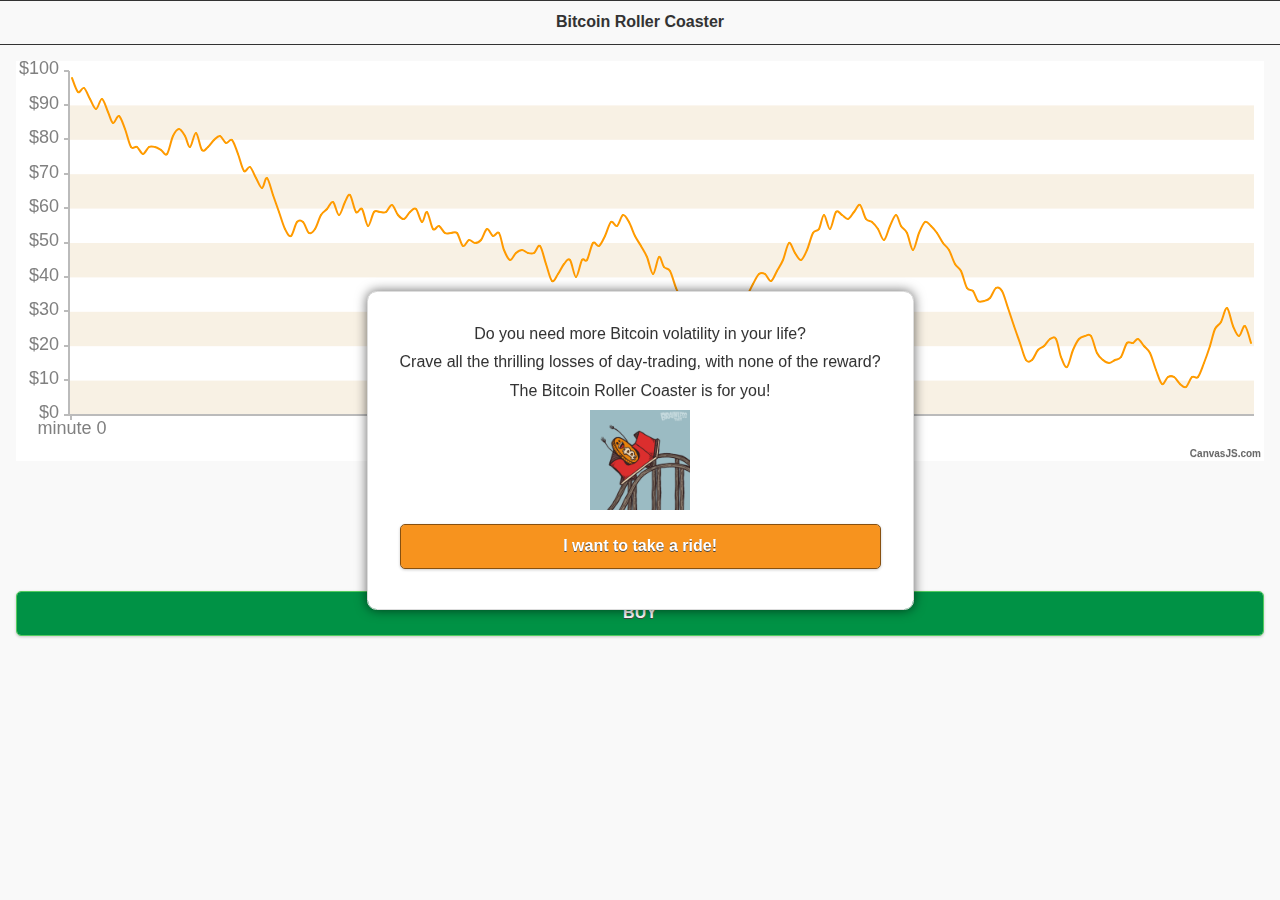
==== commit fe74624b: "Grammar is hard" ====
--- a/index.html
+++ b/index.html
@@ -47,7 +47,7 @@
                     Do you need more Bitcoin volatility in your life?
                 </p>
                 <p style="text-align:center" >
-                    Crave all the thrilling losses of day-trading, with none of reward?
+                    Crave all the thrilling losses of day-trading, with none of the reward?
                 </p>
                 <p style="text-align:center">
                     The Bitcoin Roller Coaster is for you!
--- a/css/rollercoaster.css
+++ b/css/rollercoaster.css
@@ -236,7 +236,7 @@
 
 /* Loader */
 .ui-icon-loading {
-    background: url("images/ajax-loader.gif");
+    background: url("../img/ajax-loader.gif");
     background-size: 2.875em 2.875em;
 }
 
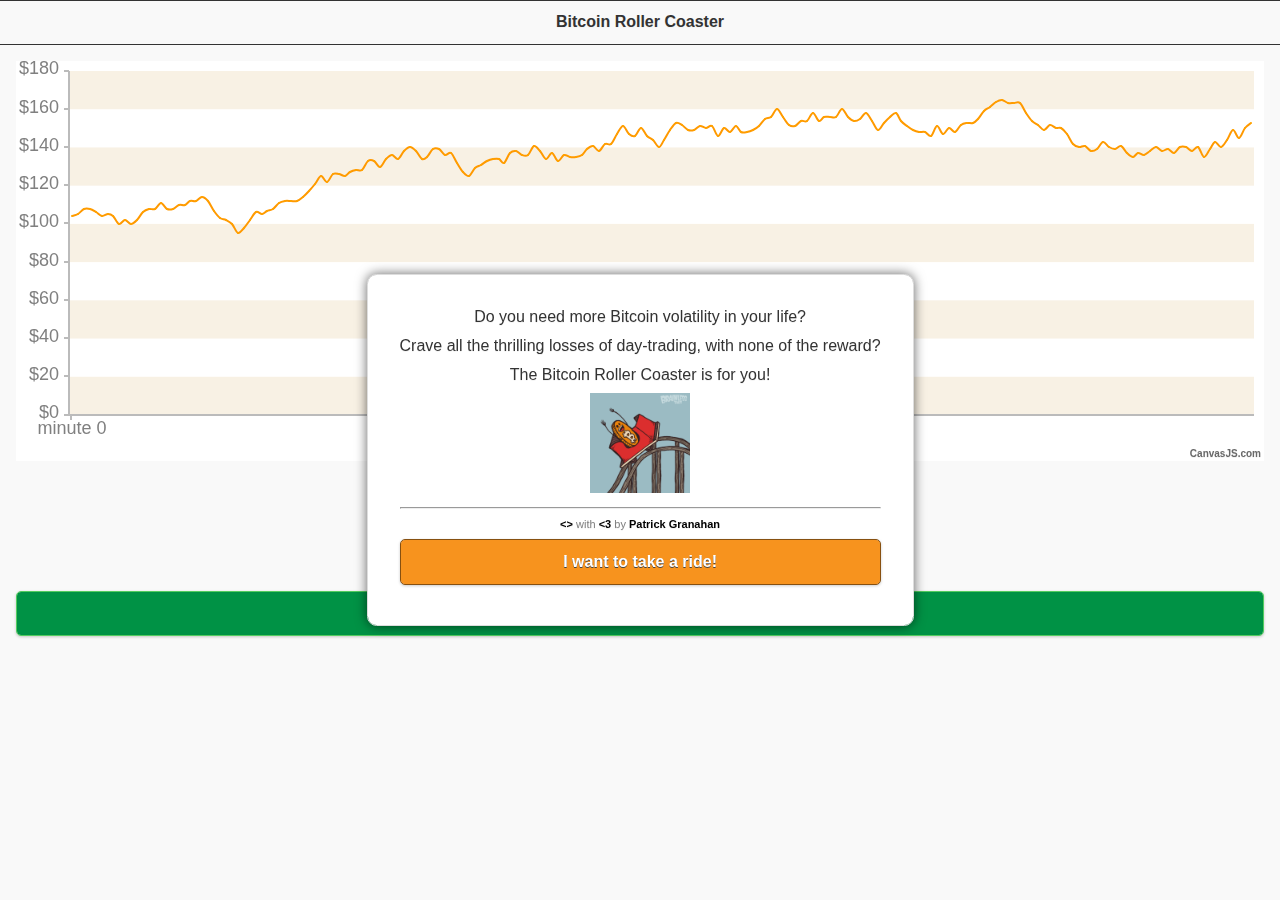
==== commit 71fb6df4: "Added credit" ====
--- a/index.html
+++ b/index.html
@@ -56,6 +56,14 @@
                     <img src="img/bitcoin-roller-coaster.gif" alt="To the moon!!! ┗(°0°)┛" height="100px" width="100px" >
                 </p>
 
+                <hr>
+
+                <p style="text-align:center; font-size:11px; color: gray">
+                    <b style="color: #000000"><></b> with <b style="color: #000000"><3</b> by <b style="color: #000000">Patrick Granahan</b>
+                </p>
+
+
+
                 <button data-inline="false" id="introCloseButton">I want to take a ride!</button>
             </div>
         </div>
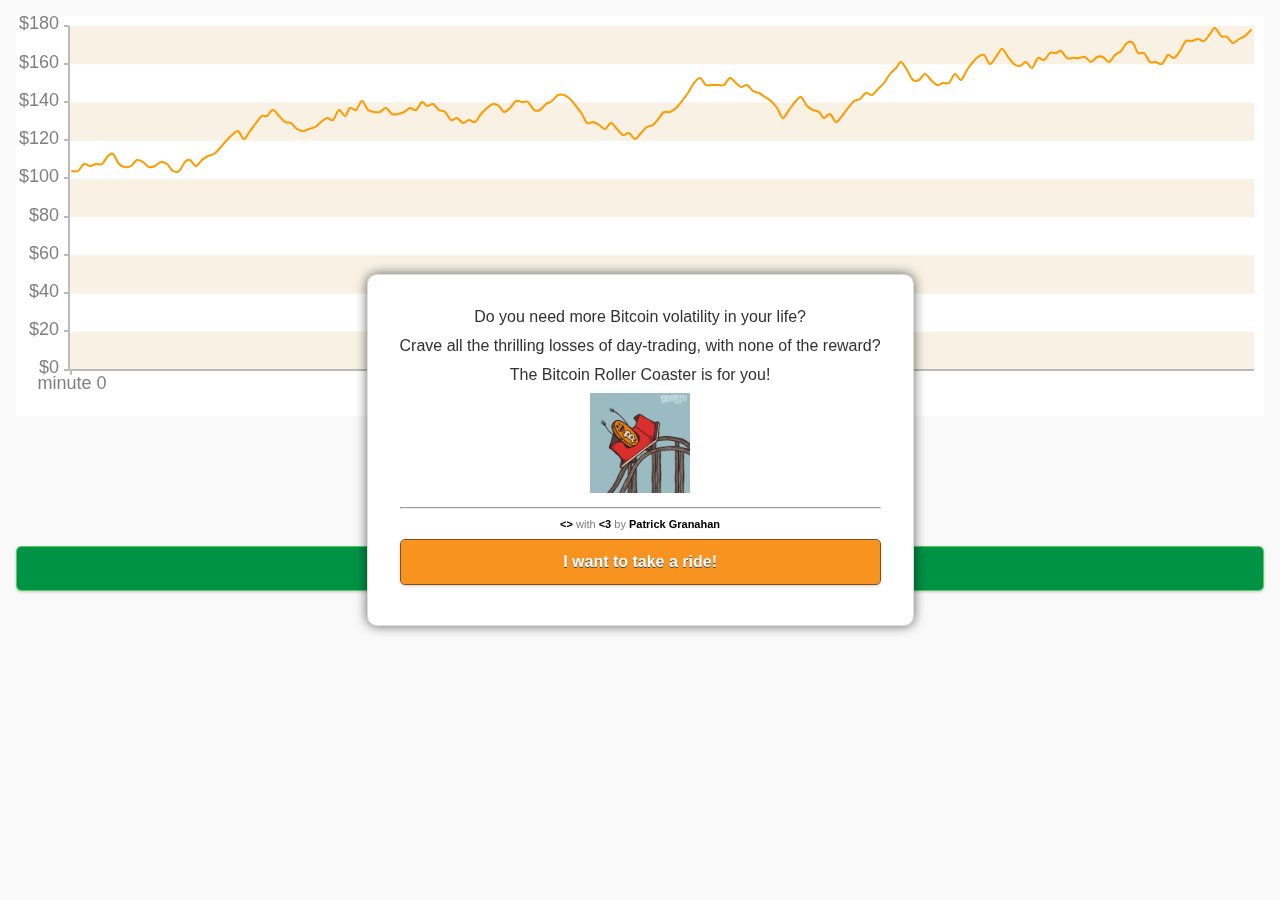
==== commit 3863fa7b: "Removed title and canvasjs credit" ====
--- a/index.html
+++ b/index.html
@@ -10,9 +10,9 @@
 
 <div data-role="page" id="mainPage">
 
-    <div data-role="header" data-theme="e">
-        <h1>Bitcoin Roller Coaster</h1>
-    </div>
+    <!--<div data-role="header" data-theme="e">-->
+        <!--<h1>Bitcoin Roller Coaster</h1>-->
+    <!--</div>-->
 
     <div data-role="main" class="ui-content">
         <div id="chartContainer" style="height: 400px; width: 100%;">
@@ -94,7 +94,11 @@
 
 <script src="js/jquery-1.10.2.min.js"></script>
 <script src="js/jquery-mobile/jquery.mobile-1.4.2.min.js"></script>
-<script src="js/canvasjs-1.5.1/canvasjs.min.js"></script>
+
+<!--<script src="js/canvasjs-1.5.1/canvasjs.min.js"></script>-->
+    <!-- only the one above or the two below -->
+<script src="js/canvasjs-1.5.1/source/canvasjs.js"></script>
+<script src="js/canvasjs-1.5.1/source/excanvas.js"></script>
 
 <!-- All the game logic is in here! -->
 <script src="js/main.js" type="text/javascript"></script>
